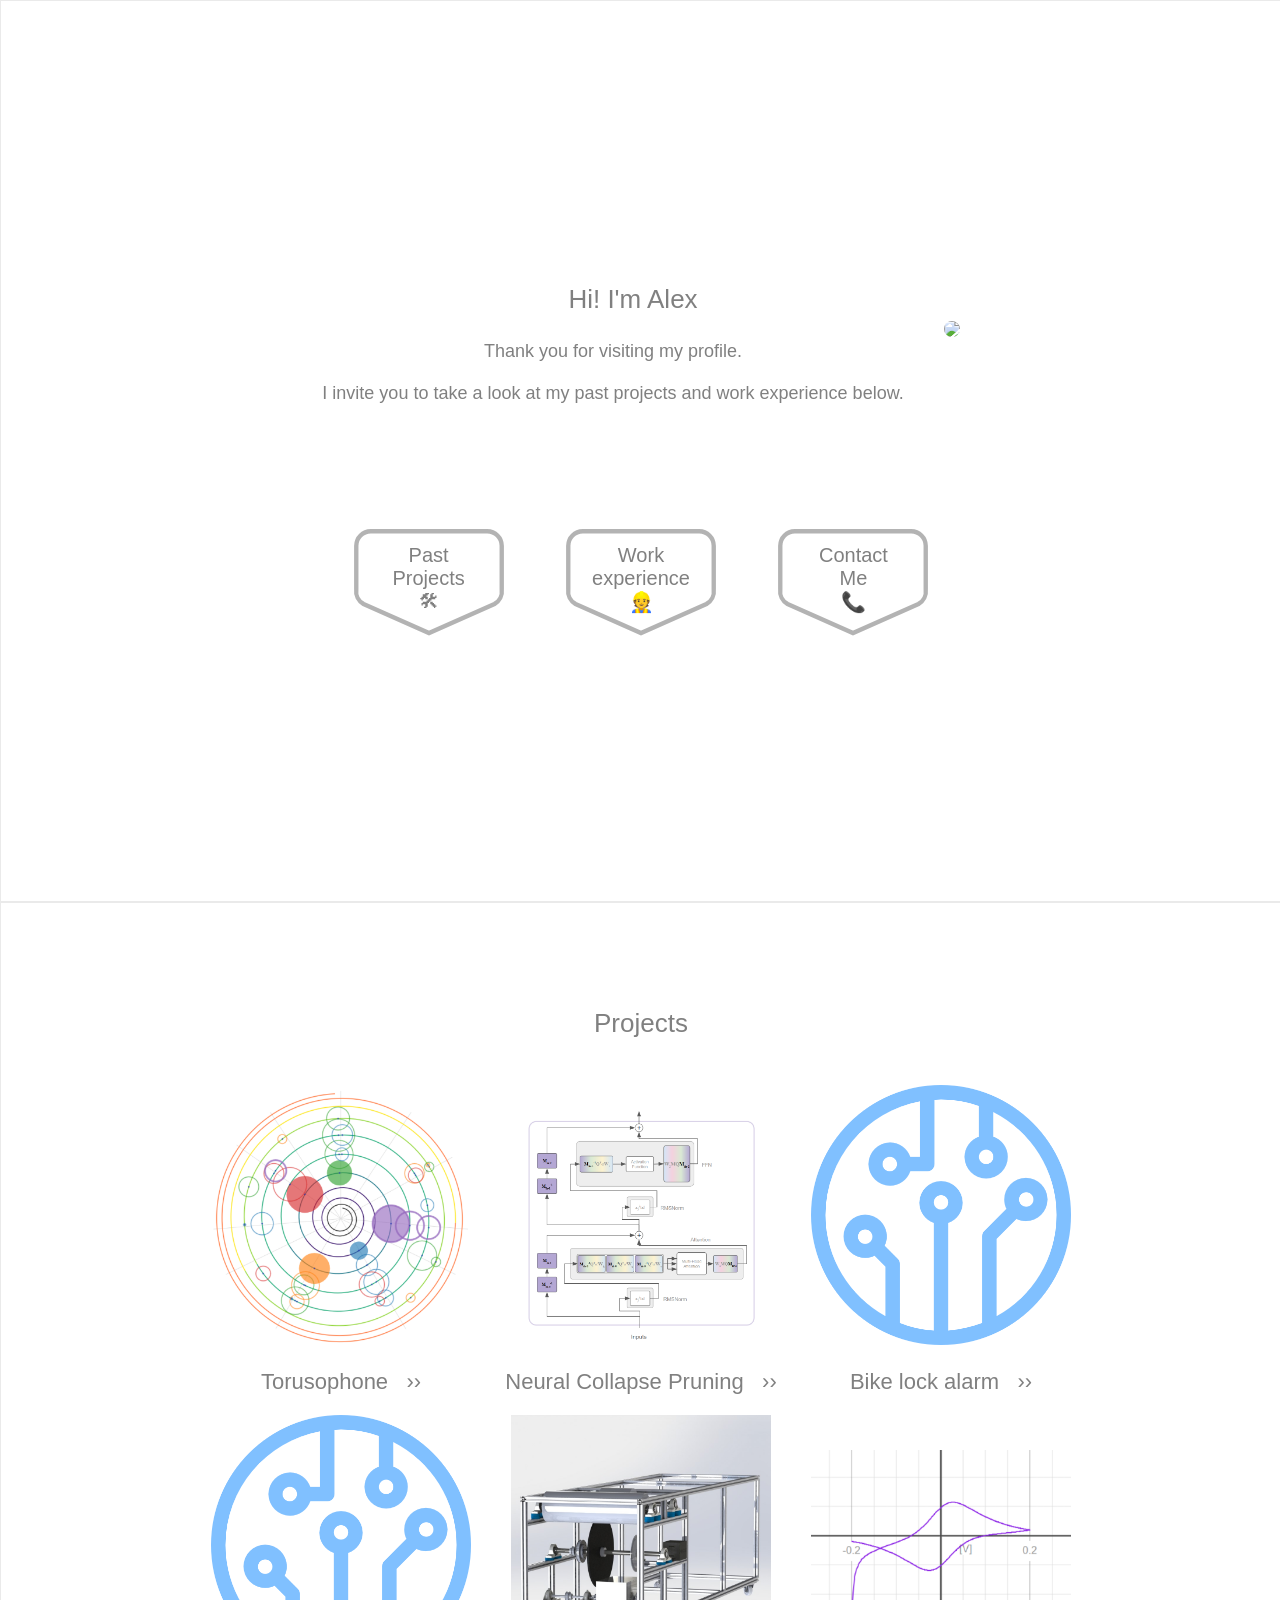
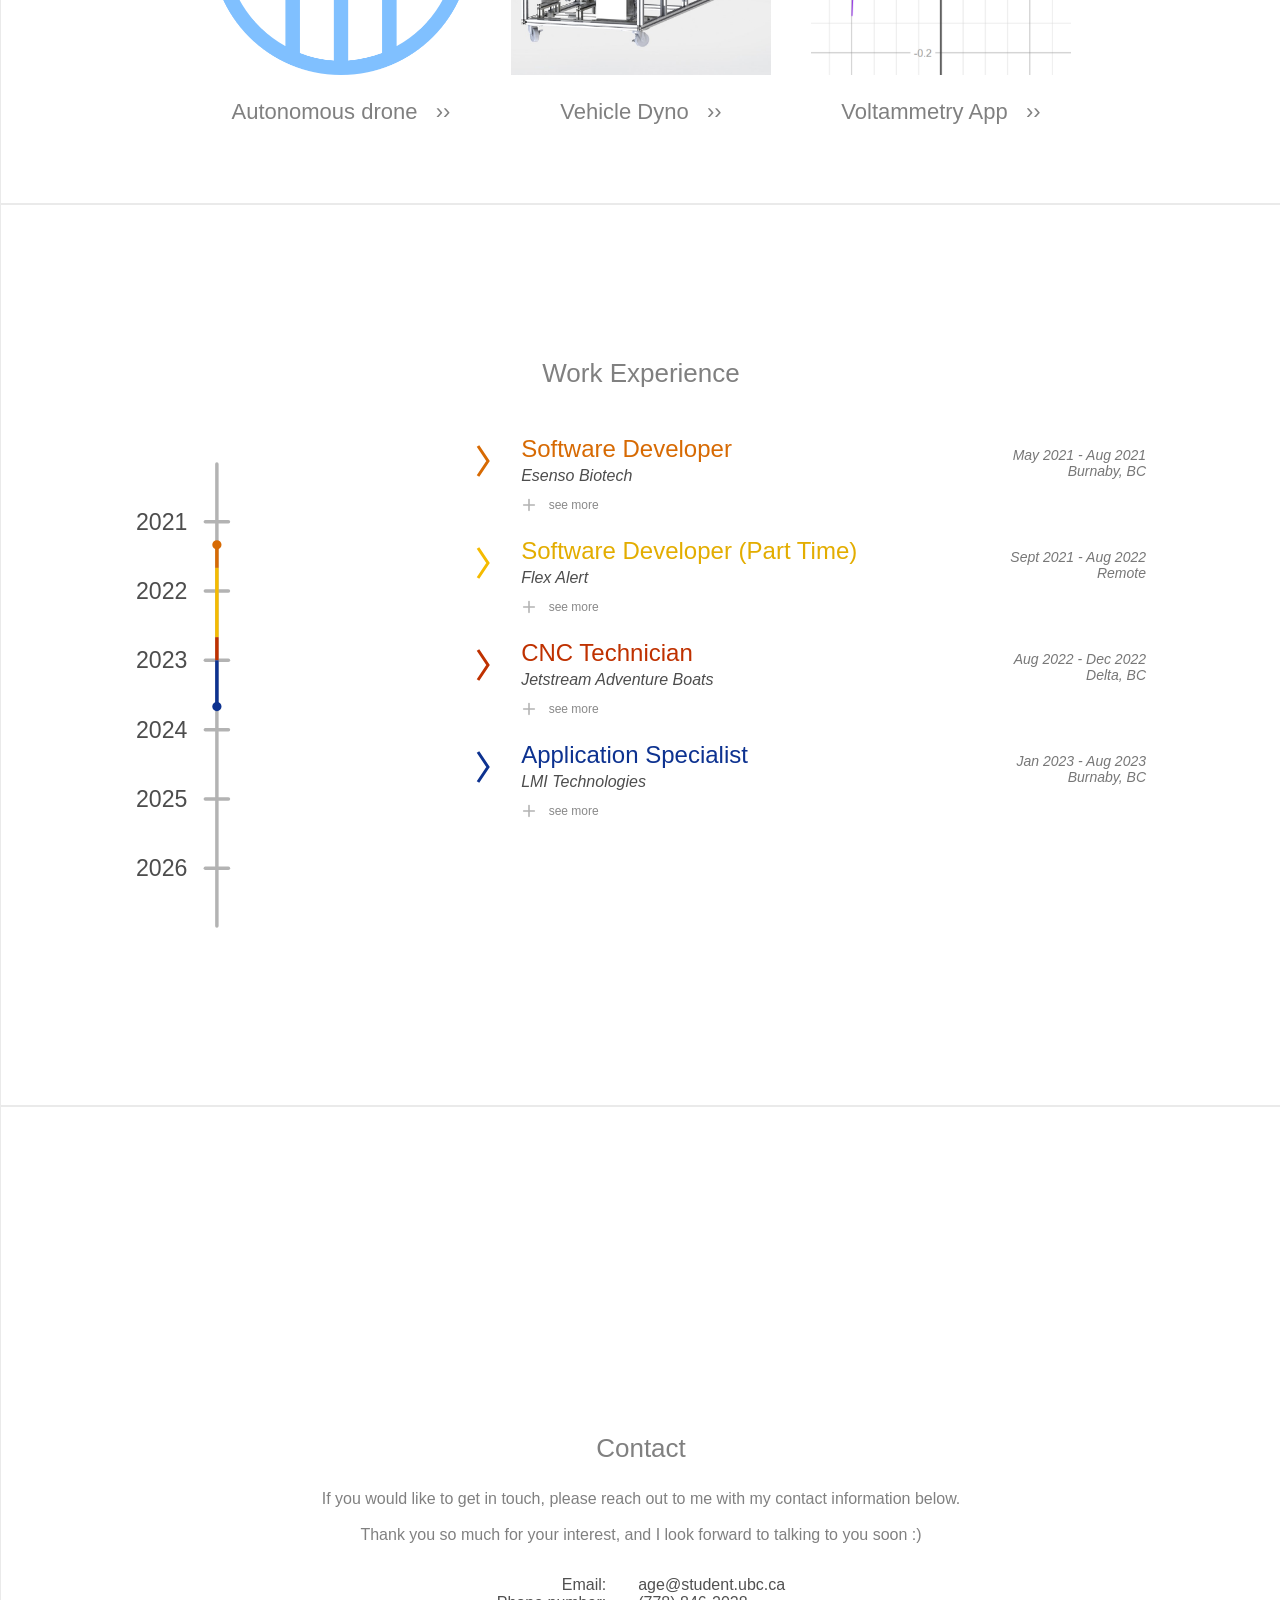
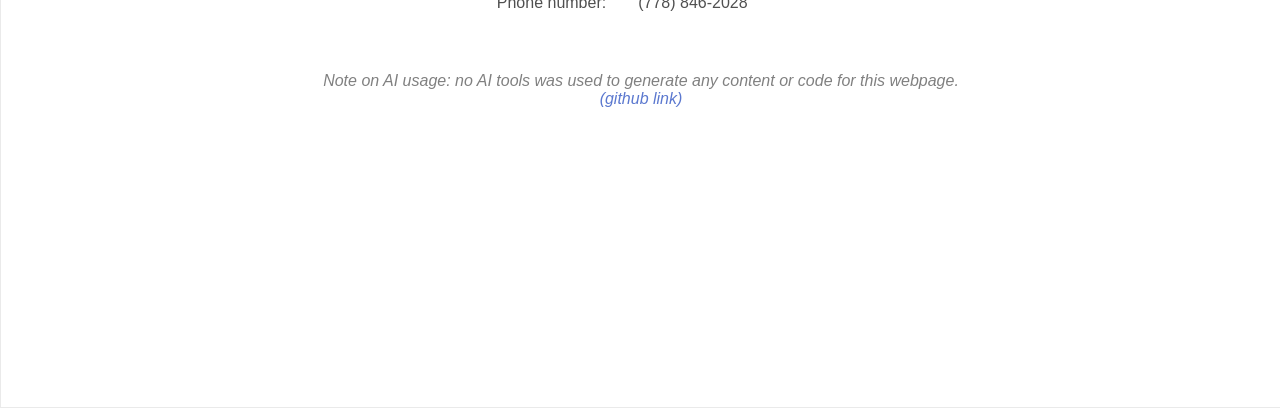
==== index.html @ ef3bad12 "Add placeholders and other changes" ====
<!DOCTYPE html>
<html lang="en">
  <head>
    <meta charset="utf-8">
    <title>Alex's Profile</title>
    <link rel="icon" href="static/circuit_icon.png" media="(prefers-color-scheme: light)">
    <link rel="icon" href="static/circuit_icon_dark.png" media="(prefers-color-scheme: dark)">

    <script type="text/javascript" src="script.js"> </script>

    <link rel="stylesheet" href="styles.css">

  </head>
  <body>
    <div id="content">






      <div id="introduction_content_holder" class="content_holder">
        <div id="introduction">
          <div id="introduction_holder">
            <div id="introduction_summary_holder">
              <h3>Hi! I'm Alex</h3>
              <div id="introduction_summary">
                Thank you for visiting my profile. 
                <br><br>
                I invite you to take a look at my past projects and work experience below.
              </div>
            </div>
            <div id="profile_pic" >
              <img src="static/profile_pic_3.jpg">
            </div>
          </div>

          <div id="shortcuts">
            <div>
              <a id="projects_shortcut"  href="#projects_content_holder">
                Past Projects<br>	&#128736;
              </a>
            </div>
            <div>
              <a id="experience_shortcut" href="#experience_content_holder">
                Work experience<br>&#128119;
              </a>
            </div>
            <div>
              <a id="contact_shortcut" href="#contact_content_holder">
                Contact Me<br>&#128222;
              </a>
            </div>
          </div>
        </div>
      </div>



      <div id="projects_content_holder" class="content_holder">
        <div id="projects">
          <div id="project_display">
            <h3> Projects </h3>
            <div id="project_row">
              <div id="project_1_display" class="project_display">
                <img src="static/torusophone_pic.png">
                <div class="project_label">
                  Torusophone &nbsp; <span class="project_ticks">&#8250;&#8250;</span>
                </div>
              </div>
              <div id="project_2_display" class="project_display">
                <img src="static/nc_pruning_pic.png">
                <div class="project_label">
                  Neural Collapse Pruning &nbsp; <span class="project_ticks">&#8250;&#8250;</span>
                </div>
              </div>
              <div id="project_3_display" class="project_display">
                <img src="static/circuit_icon_dark.png">
                <div class="project_label">
                  Bike lock alarm &nbsp; <span class="project_ticks">&#8250;&#8250;</span>
                </div>
              </div>
            </div>
            <div id="project_row">
              <div id="project_4_display" class="project_display">
                <img src="static/circuit_icon_dark.png">
                <div class="project_label">
                  Autonomous drone &nbsp; <span class="project_ticks">&#8250;&#8250;</span>
                </div>
              </div>
              <div id="project_5_display" class="project_display">
                <img src="static/dyno_cropped.jpg">
                <div class="project_label">
                  Vehicle Dyno &nbsp; <span class="project_ticks">&#8250;&#8250;</span>
                </div>
              </div>
              <div id="project_6_display" class="project_display">
                <img src="static/volt_3_cropped.png">
                <div class="project_label">
                  Voltammetry App &nbsp; <span class="project_ticks">&#8250;&#8250;</span>
                </div>
              </div>
            </div>
          </div>


          <div id="project_1" class="project_content">

            <h3 class="project_back_holder">
              <span class="project_back">
                <span class="project_ticks">&#8249;</span>
                Projects
              </span>
            </h3>

            <h3> Torusophone </h3>
            <div>
              <div class="project_summary">
                <div class="project_background">
                  <h4>Background</h4>
                  <div class="">
                    ***placeholder text***
                  </div>
                </div>
                <br><br>
                
                ***placeholder text***

                <br><br>
                Click on the image to view the webpage!
                <br><br>

              </div>
              <div>
                <a href="http://www.google.ca"  target="_blank" rel="noopener noreferrer">
                  <img src="static/torusophone_pic.png" >
                </a>
              </div>

            </div>
          </div>


          <div id="project_2"  class="project_content">
            <h3 class="project_back_holder">
              <span class="project_back">
                <span class="project_ticks">&#8249;</span>
                Projects
              </span>
            </h3>

            <h3>Neural Collapse Pruning</h3>
            <div>
              <div class="project_summary">
                <div class="project_background">
                  <h4>Background</h4>
                  <div class="">
                    *** placeholder text ***
                  </div>
                </div>
                <br><br>
                *** placeholder text ***
                <br><br>


              </div>
              <a href="http://www.google.ca"  target="_blank" rel="noopener noreferrer">
                <img src="static/circuit_icon_dark.png" >
              </a>

            </div>
          </div>


          <div id="project_3"  class="project_content">

            <h3 class="project_back_holder">
              <span class="project_back">
                <span class="project_ticks">&#8249;</span>
                Projects
              </span>
            </h3>


            <h3> Bike Lock Alarm</h3>
            <div>
              <div class="project_summary">
                <div class="project_background">
                  <h4>Background</h4>
                  <div class="">
                    *** placeholder text ***
                  </div>
                </div>
                <br><br>
                *** placeholder text ***
                <br><br>

              </div>
              <div>
              <a href="http://www.google.ca"  target="_blank" rel="noopener noreferrer">
                <img src="static/circuit_icon_dark.png" >
              </a>
              </div>

            </div>
          </div>



          <div id="project_4" class="project_content">

            <h3 class="project_back_holder">
              <span class="project_back">
                <span class="project_ticks">&#8249;</span>
                Projects
              </span>
            </h3>

            <h3> Autonomous Drone</h3>
            <div>
              <div class="project_summary">
                <div class="project_background">
                  <h4>Background</h4>
                  <div class="">
                    *** placeholder text ***
                  </div>
                </div>
                <br><br>
                *** placeholder text ***
                <br><br>

              </div>
              <div>
                <a href="static/esenso_voltammetry/index.html"  target="_blank" rel="noopener noreferrer">
                  <img src="static/volt_photo.jpg" >
                </a>
              </div>

            </div>
          </div>


          <div id="project_5" class="project_content">

            <h3 class="project_back_holder">
              <span class="project_back">
                <span class="project_ticks">&#8249;</span>
                Projects
              </span>
            </h3>

            <h3> Vehicle Dyno</h3>
            <div>
              <div class="project_summary">
                <div class="project_background">
                  <h4>Background</h4>
                  <div class="">
                    During my undergraduate degree, I was part of the UBC Supermileage Design Team from 2020 to 2024. The goal of the Supermileage design team is to design and build vehicles that push the limits of efficiency. Every year, we travel to compete with schools from all over North America.

                    <br><br>
                    We spend a lot of time testing and optimizing our vehicles so we can compete among the best. One important tool that we use to test our vehicles is a dynamometer (commonly known as a dyno). A dyno acts like a treadmill for a car, and it allows us to easily test our vehicles in a controlled environment. 
                  </div>
                </div>
                <br><br>
                We started the dyno project in the fall of 2020, and finished building most of the system in the fall of 2022. Our main objective was to have a mechanism where we would be able to control the amount of torque that we apply to the powertrain of the vehicle. This would be incredibly useful, because it would allow us to simulate the vehicle running on any type of track. We achieved this by using a hysterysis brake, which allows us to use current to control the amount of torque produced.
                <br><br>
                Starting in 2022, I worked on the dyno as the project lead, and I oversaw the manufacture and assembly of the dyno. The pictures on the right show a solidworks rendering, as well as a photo of the dyno during a test with the powertrain of one of our cars. 
                <br><br>

              </div>
              <div class="dyno_images">
                <img class="dyno_image" src="static/dyno_cropped.jpg"><br>
                <img class="dyno_image" src="static/dyno_test.jpg">
              </div>

            </div>
          </div>



          <div id="project_6" class="project_content">

            <h3 class="project_back_holder">
              <span class="project_back">
                <span class="project_ticks">&#8249;</span>
                Projects
              </span>
            </h3>
            <h3> Voltammetry App</h3>
            <div>
              <div class="project_summary">
                <div class="project_header">
                  <div class="project_background">
                    <h4>Background</h4>
                    <div class="">
                      Voltammetry is an electrochemical technique that can be used to analyze the composition of specimens in a sample of liquid.
                      <br><br>
                      To conduct a voltammetry experiment, we first apply a sequence of voltages to a sample using a pair of electrodes.
                      This causes some chemical specimens in the sample to undergo redox reactions, which generates a current - which can be measured.
                      <br><br>
                      Since different specimens undergo redox reactions at different voltages, if we measure the current detected by the electrodes at each voltage level, we can determine what types of redox reactions are happening. 
                      This allows us to gain insight in what specimens are present in the sample of liquid.
                    </div>
                  </div>
                  <div>
                    <a href="https://voltammetry-web-app-git-main-lapommecosmiques-projects.vercel.app/"  target="_blank" rel="noopener noreferrer">
                      <img src="static/volt_3.png" >
                    </a>
                  </div>
                </div>
                <br><br>
                The Voltammetry App is a web application I developed from 2022 to 2024 that allows users to conduct voltammetry experiments using <a href="https://microfluidics.utoronto.ca/gitlab/dstat/dstat-documentation/-/wikis/home">DStat potentiometer</a> devices.
                I programmed the website using React NextJS.
                <br><br>
                To use the website, users are required to connect a DStat device via USB, which then communicates with the web interface via serial communication using the <a href="https://microfluidics.utoronto.ca/gitlab/dstat/dstat-firmware/-/blob/master/communication%20protocol.txt?ref_type=heads">DStat communication protocol</a>. 
                Next, in the application, users are able to configure the experiment parameters and operate the DStat device.
                As the experiment runs, pairs of voltage and current datapoints are measured by the DStat and sent to the web interface, where it can be plotted and analyzed using tools in the app.
                <br><br>
                During the development of the website, I often did not have access to the DStat device
                <br><br>
                <ul>
                  <li><a href="developer.mozilla.org/en-US/docs/Web/API/WebUSB_API"></a></li>
                  <li><a href="developer.mozilla.org/en-US/docs/Web/API/WebUSB_API"></a></li>
                </ul>
                <br><br>
                Click on the image to view the webpage!
                <br><br>

              </div>

            </div>
          </div>

        </div>
      </div>





      <div id="experience_content_holder" class="content_holder">
        <div id="experience">
          <h3>Work Experience</h3>

          <div id="timeline_holder">
            <div id="timeline">
              <div id="timeline_visual">
                <svg width="260" height="560" viewBox="60 0 450 840">


                  <!-- timeline grid -->
                  <line x1="200" y1="20" x2="200" y2="820" class="timeline_grid" />

                  <line x1="180" y1="120" x2="220" y2="120" class="timeline_grid" />
                  <line x1="180" y1="240" x2="220" y2="240" class="timeline_grid" />
                  <line x1="180" y1="360" x2="220" y2="360" class="timeline_grid" />
                  <line x1="180" y1="480" x2="220" y2="480" class="timeline_grid" />
                  <line x1="180" y1="600" x2="220" y2="600" class="timeline_grid" />
                  <line x1="180" y1="720" x2="220" y2="720" class="timeline_grid" />


                  <!-- year labels -->
                  <text x="60" y="134" class="timeline_year">2021</text>
                  <text x="60" y="254" class="timeline_year">2022</text>
                  <text x="60" y="374" class="timeline_year">2023</text>
                  <text x="60" y="494" class="timeline_year">2024</text>
                  <text x="60" y="614" class="timeline_year">2025</text>
                  <text x="60" y="734" class="timeline_year">2026</text>


                  <!-- time period paths -->
                  <line x1="200" y1="160" x2="200" y2="200" class="stroke_color_1 timeline_path" />
                  <line x1="200" y1="200" x2="200" y2="320" class="stroke_color_2 timeline_path" />
                  <line x1="200" y1="320" x2="200" y2="360" class="stroke_color_3 timeline_path" />
                  <line x1="200" y1="360" x2="200" y2="440" class="stroke_color_4 timeline_path" />


                  <!-- time period end markers -->
                  <!-- May 2021 -->
                  <path d="M 200 160
                          l 8 0
                          a 8 8 0 0 0 -16 0
                          a 8 8 0 0 0 16 0
                          Z" class="fill_color_1 timeline_end_marker"/>
                  <!-- September 2021 -->
                  <!-- <path d="M 200 200
                          l 8 0
                          a 8 8 0 0 0 -16 0
                          Z" class="fill_color_1 timeline_end_marker"/>
                  <path d="M 200 200
                          l 8 0
                          a 8 8 0 0 1 -16 0
                          Z" class="fill_color_2 timeline_end_marker"/> -->
                  <!-- September 2022 -->
                  <!-- <path d="M 200 320
                          l 8 0
                          a 8 8 0 0 0 -16 0
                          Z" class="fill_color_2 timeline_end_marker"/>
                  <path d="M 200 320
                          l 8 0
                          a 8 8 0 0 1 -16 0
                          Z" class="fill_color_3 timeline_end_marker"/> -->
                  <!-- January 2023 -->
                  <!-- <path d="M 200 360
                          l 8 0
                          a 8 8 0 0 0 -16 0
                          Z" class="fill_color_3 timeline_end_marker"/>
                  <path d="M 200 360
                          l 8 0
                          a 8 8 0 0 1 -16 0
                          Z" class="fill_color_4 timeline_end_marker"/> -->
                  <!-- August 2023 -->
                  <path d="M 200 440
                          l 8 0
                          a 8 8 0 0 0 -16 0
                          a 8 8 0 0 0 16 0
                          Z" class="fill_color_4 timeline_end_marker"/>

                </svg>
              </div>
              <div id="timeline_labels">
                <!-- Esenso BioTech -->
                <div id="timeline_label_holder_1" class="timeline_label_holder">
                  <div class="timeline_label_header">
                    <div class="timeline_label_header_main">
                      <svg width="20" height="40">
                        <polyline points="5,5 15,20 5,35" class="stroke_color_1 timeline_label_tick" />
                      </svg>
                      <div class="timeline_label">
                        <div class="timeline_role">
                          Software Developer
                        </div>
                        <div class="timeline_company">
                          Esenso Biotech
                        </div>
                      </div>
                    </div>
                    <div class="timeline_date_location_holder">
                      <div class="timeline_date">May 2021 - Aug 2021</div>
                      <div class="timeline_location">Burnaby, BC</div>
                    </div>
                  </div>
                  <div class="timeline_summary">
                    At Esenso, I worked on an android application that allows users to run voltammetry experiments (which is a type of electrochemical experiment) using Bluetooth devices connected to the app.

                    <!--This project has given me a foundation in Android app architecture, and given me experience with the Bluetooth communication protocol.-->
                    <br><br>
                    Later (not during this term), I developed a web application that performs a similar function, which I showcase in the projects section below.
                  </div>
                  <div class="timeline_label_icon_holder">
                    <img src="static/plus_icon.svg" class="timeline_label_icon"/>
                    <span class="timeline_label_icon_label">see more</span>
                  </div>
                </div>
                <!-- Flex Alert -->
                <div id="timeline_label_holder_2" class="timeline_label_holder">
                  <div class="timeline_label_header">
                    <div class="timeline_label_header_main">
                      <div class="timeline_span">
                        <svg width="20" height="40">
                          <polyline points="5,5 15,20 5,35" class="stroke_color_2 timeline_label_tick" />
                        </svg>
                        <div class="timeline_label">
                          <div class="timeline_role">
                            Software Developer (Part Time)
                          </div>
                          <div class="timeline_company">
                            Flex Alert
                          </div>
                        </div>
                      </div>
                    </div>
                    <div class="timeline_date_location_holder">
                      <div class="timeline_date">Sept 2021 - Aug 2022</div>
                      <div class="timeline_location">Remote</div>
                    </div>
                  </div>
                  <div class="timeline_summary">
                    At Flex Alert, I helped develop software that utilizes satellite data to monitor soil conditions of farms.
                    In particular, I wrote software that collects data from online satellite databases using RESTful API, and processes and stores the data using Google Cloud Platform tools.
                  </div>
                  <div class="timeline_label_icon_holder">
                    <img src="static/plus_icon.svg" class="timeline_label_icon"/>
                    <span class="timeline_label_icon_label">see more</span>
                  </div>
                </div>
                <!-- JetStream -->
                <div id="timeline_label_holder_3" class="timeline_label_holder">
                  <div class="timeline_label_header">
                    <div class="timeline_label_header_main">
                      <div class="timeline_span">
                        <svg width="20" height="40">
                          <polyline points="5,5 15,20 5,35" class="stroke_color_3 timeline_label_tick" />
                        </svg>
                        <div class="timeline_label">
                          <div class="timeline_role">
                            CNC Technician
                          </div>
                          <div class="timeline_company">
                            Jetstream Adventure Boats
                          </div>
                        </div>
                      </div>
                    </div>
                    <div class="timeline_date_location_holder">
                      <div class="timeline_date">Aug 2022 - Dec 2022</div>
                      <div class="timeline_location">Delta, BC</div>
                    </div>
                  </div>
                  <div class="timeline_summary">
                    My role at Jetstream Adventure Boats is to operate and maintain CNC machines.
                    In addition, I am responsible for preparing CAD models of parts to be CNC machined.
                    <!--This role has given me an appreciation of manufacturing issues that good designers should consider during the design process.-->
                  </div>
                  <div class="timeline_label_icon_holder">
                    <img src="static/plus_icon.svg" class="timeline_label_icon"/>
                    <span class="timeline_label_icon_label">see more</span>
                  </div>
                </div>
                <!-- LMI Technologies -->
                <div id="timeline_label_holder_4" class="timeline_label_holder">
                  <div class="timeline_label_header">
                    <div class="timeline_label_header_main">
                      <div class="timeline_span">
                        <svg width="20" height="40">
                          <polyline points="5,5 15,20 5,35" class="stroke_color_4 timeline_label_tick" />
                        </svg>
                        <div class="timeline_label">
                          <div class="timeline_role">
                            Application Specialist
                          </div>
                          <div class="timeline_company">
                            LMI Technologies
                          </div>
                        </div>
                      </div>
                    </div>
                    <div class="timeline_date_location_holder">
                      <div class="timeline_date">Jan 2023 - Aug 2023</div>
                      <div class="timeline_location">Burnaby, BC</div>
                    </div>
                  </div>
                  <div class="timeline_summary">
                    **Placeholder Text**
                  </div>
                  <div class="timeline_label_icon_holder">
                    <img src="static/plus_icon.svg" class="timeline_label_icon"/>
                    <span class="timeline_label_icon_label">see more</span>
                  </div>
                </div>


              </div>
            </div>
          </div>


        </div>
      </div>




      <div id="contact_content_holder" class="content_holder">
        <div id="contact">
          <h3>Contact</h3>
          <div id="contact_summary">
            If you would like to get in touch, please reach out to me with my contact information below.
            <br><br>
            Thank you so much for your interest, and I look forward to talking to you soon :)
          </div>
          <div id="contact_information">
            <div class="contact_holder">
              <span class="contact_label">Email: </span>
              <span class="spacer"></span>
              <span class="contact_data"> age@student.ubc.ca </span>
            </div>
            <div class="contact_holder">
              <span class="contact_label">Phone number: </span>
              <span class="spacer"></span>
              <span class="contact_data"> (778) 846-2028 </span>
            </div>

          </div>
          <div id="ai_note">
            <i>
              Note on AI usage: no AI tools was used to generate any content or code for this webpage. 
              <br>
              <a href="https://github.com/LaPommeCosmique/LaPommeCosmique.github.io">(github link)</a> 
            </i>
          </div>
      </div>

    </div>
  </body>
</html>
---- styles.css ----
body {
  width: 100%;
  margin: 0;
  background-color: white;
}

html {
  scroll-behavior: smooth;
}
/**
 * Disable smooth scrolling when users have prefers-reduced-motion enabled
 */
@media screen and (prefers-reduced-motion: reduce) {
	html {
		scroll-behavior: auto;
	}
}

#content {
  width: 100vw;
  min-height: 100vh;/*
  scroll-snap-points-y: repeat(300px);
  scroll-snap-type: y mandatory;
  scroll-snap-type: mandatory;*/
  overflow: auto;
}

#content > .content_holder {
  display: flex;
  justify-content: center;
  align-items: center;
  width: 100vw;
  min-height: 100vh;
  border: 1px solid #eaeaea;
}

h3 {
  width: 100%;
  text-align: center;
  font-size: 26px;
  color: gray;
  font-weight: normal;
  font-family: Verdana, sans-serif;
}

a {
  text-decoration: none;
}


/* INTRODUCTION */



#introduction_holder {
  width:100%;
  display: flex;
  justify-content: center;
  align-items: center;
  padding:60px;
  box-sizing: border-box;
}
#introduction_summary {
  font-size: 18px;
  font-family: sans-serif;
  color: gray;
  font-weight: normal;
  text-align: center;
  padding-right: 40px;
  max-width: 600px;
}
#profile_pic > img{
  max-width:300px;
  border-radius: 50%;
}

#shortcuts {
  width:100%;
  display: flex;
  justify-content: center;
  padding:60px;
  box-sizing: border-box;
}
#shortcuts > div {
  flex: 1;
  display: flex;
  justify-content: center;

}
#experience_shortcut,
#projects_shortcut,
#contact_shortcut {
  font-size: 20px;
  font-family: sans-serif;
  color:gray;
  cursor: pointer;

  height:120px;
  width: 160px;
  text-align: center;
  background-image: url("data:image/svg+xml, %3Csvg version='1.1' width='110' height='110' xmlns='http://www.w3.org/2000/svg'%3E%3Cpath d='M 15 5 L 95 5 A 10 10 0 0 1 105 15 L 105 45 A 10 10 0 0 1 100 55 L 55 75 L 10 55 A 10 10 0 0 1 5 45 L 5 15 A 10 10 0 0 1 15 5 Z' stroke='%23b3b3b3' stroke-width='3' fill ='none' /%3E%3C/svg%3E");
  background-repeat: no-repeat;
  background-size: 160px;

  box-sizing: border-box;
  padding: 20px 30px;

  background-position: top;
}
#experience_shortcut:hover,
#projects_shortcut:hover,
#contact_shortcut:hover {
  color: white;
  background-image: url("data:image/svg+xml, %3Csvg version='1.1' width='110' height='110' xmlns='http://www.w3.org/2000/svg'%3E%3Cpath d='M 15 5 L 95 5 A 10 10 0 0 1 105 15 L 105 45 A 10 10 0 0 1 100 55 L 55 75 L 10 55 A 10 10 0 0 1 5 45 L 5 15 A 10 10 0 0 1 15 5 Z' stroke='%23FF731B' stroke-width='3' fill ='%23FF731B' /%3E%3C/svg%3E");
}
#experience_shortcut:active,
#projects_shortcut:active,
#contact_shortcut:active {
  color: white;
  background-image: url("data:image/svg+xml, %3Csvg version='1.1' width='110' height='110' xmlns='http://www.w3.org/2000/svg'%3E%3Cpath d='M 15 5 L 95 5 A 10 10 0 0 1 105 15 L 105 45 A 10 10 0 0 1 100 55 L 55 75 L 10 55 A 10 10 0 0 1 5 45 L 5 15 A 10 10 0 0 1 15 5 Z' stroke='orangered' stroke-width='3' fill ='orangered' /%3E%3C/svg%3E");
}




/* TIMELINE */

#experience {
  padding: 30px
}

#timeline_holder {
  width:100%;
  display: flex;
  justify-content: center;
}
#timeline {
  display: flex;
}
#timeline_visual {
  flex: 1;
}
#timeline_labels {
  flex: 2;
}

/* TIMELINE GRAPHIC */

.timeline_grid {
  stroke: #b3b3b3;
  stroke-width: 6;
  stroke-linecap: round;
}

.timeline_year {
  font-size: 40px;
  font-family: sans-serif;
  fill: #4d4d4d;
}

.timeline_month {
  font-size: 30px;
  font-family: sans-serif;
  fill: #4d4d4d;
}

.timeline_path {
  stroke-width: 6;
}

.timeline_end_marker {
  stroke: none;
}


/* TIMELINE LABELS */

#timeline_labels {
  display:inline-block;
  float:left;
  width: 80%;
}

.timeline_label_holder {
  white-space: nowrap;
  font-family:sans-serif;

  transition: margin 250ms linear;
}

#timeline_label_holder_1 {
  margin-top: 20px;
  color: #D76A03;
}
#timeline_label_holder_2 {
  margin-top: 0px;
  color: #e3ad00;
}
#timeline_label_holder_3 {
  margin-top: 0px;
  color: #BF3100;
}
#timeline_label_holder_4 {
  margin-top: 0px;
  color: #0d3290;
}

.timeline_label_header{
  display: flex;
  justify-content: space-between
}
.timeline_label {
  display:inline-block;
  padding: 24px;
  padding-top: 0px;
  padding-bottom: 0px;
}
.timeline_role {
  font-size: 24px;
}
.timeline_company {
  font-size: 16px;
  margin-top: 4px;
  color: #4d4d4d;
  font-style: italic;
}
.timeline_date_location_holder {
  padding-top: 12px;
  float:right;
  font-style: italic;
  text-align: right;
}
.timeline_date {
  font-size: 14px;
  color: #777777;
}
.timeline_location {
  font-size: 14px;
  color: #777777;
}

.timeline_summary[style*="visibility: visible"] {
  padding-top: 12px;
}
.timeline_summary {
  margin-left: 50px;
  padding-top: 0px;
  max-width: 700px;
  color:#333333;
  white-space: normal;
  overflow: hidden;

  visibility:hidden;
  max-height: 0;
  transition: max-height 250ms, visibility 250ms linear;
  transition: padding-top 250ms, visibility 250ms linear;
}

.timeline_label_tick {
  stroke-width: 3;
  fill: none;
}

.timeline_label_icon_holder{
  padding: 0px;
  padding-top: 12px;
  padding-bottom: 24px;
  display: flex;
  /* justify-content: center; */
  align-items: center;
  padding-left: 48px;
}
.timeline_label_icon {
  width: 16px;
}
.timeline_label_icon_label {
  font-size: 12px;
  padding-left: 12px;
  color: #898989;
}

.timeline_end_marker,
.timeline_path,
.timeline_label_holder {
  cursor: pointer;
}



/* TIMELINE COLORS */

.stroke_color_1 {
  stroke: #D76A03;
}
.stroke_color_2 {
  stroke: #F5BB00;
}
.stroke_color_3 {
  stroke: #BF3100;
}
.stroke_color_4 {
  stroke: #0d3290;
}
.fill_color_1 {
  fill: #D76A03;
}
.fill_color_2 {
  fill: #F5BB00;
}
.fill_color_3 {
  fill: #BF3100;
}
.fill_color_4 {
  fill: #0d3290;
}






/* PROJECTS */

#project_row {
  display:table;
}
#project_row > .project_display {
  display: table-cell;
  cursor: pointer;
}
#project_display {
  transition: height 0.2s, opacity 0.2s linear;
}
.project_display > img {
  cursor: pointer;

  width: 300px;
  padding: 20px;
  text-align: center;
  box-sizing: border-box;
}
.project_display > .project_label {
  font-size: 22px;
  font-family: sans-serif;
  color:gray;

  text-align: center;
}
#project_row > .project_display:hover .project_ticks {
  color: #3A85FF;
  font-weight: bold;
  padding-left: 10px;

  transition: padding 0.1s linear
}

.project_content {
  position: relative;
}

.project_content > div {
  display:flex;
  justify-content: center;
}
.project_content > div > .project_summary {
  flex: 2;
}

.project_summary {
  font-size: 20px;
  color: gray;
  min-width:350px;
  font-weight: normal;
  text-align: center;
  padding-right: 40px;
  max-width: 600px;
  color: #555555;
}

.project_background {
  padding: 12px;
  box-sizing: border-box;
}
.project_background > h4 {
  background-color: lightgray;
  margin: 0;
  text-align: center;
  width: 120px;
  border-radius: 16px 16px 0 0;
  padding: 8px;
}

.project_background > div {
  border: 2px solid lightgray;
  border-radius: 0 32px 32px 32px;
  font-size: 18px;
  color:gray;
  padding: 12px;
}
.project_summary > a {
  color: rgb(49, 93, 225);
}
.project_summary > a:hover {
  /* font-weight: bold; */
  color: rgb(0, 39, 157);
}
.project_summary > a:active {
  color: #222222;
}

.project_header {
  display: flex;
  justify-content: center;
  align-items: center;
}
.project_header > * {
  flex: 1 1 300px;
}

.project_content img {
  box-sizing: border-box;
}

.project_content a > img {
  box-shadow: 0px 0px 10px lightgray;
  max-width: 500px;
  margin: 16px;
  margin-top: 100px;
}
.project_content a > img:hover {
  box-shadow: 0px 0px 25px lightgray;
}

.dyno_images {

}
.dyno_image {
  margin-bottom: 0;
  margin-top: 0;
  max-width: 350px;
  box-shadow: 5px 5px 10px lightgray;
}

.project_back_holder {
  font-size: 20px;
  position:absolute;
  top: -40px;
  text-align: left;
  padding-left: 32px;
  color: darkgray;
}

.project_back {
  cursor: pointer;
  padding:8px;
}
.project_back .project_ticks {
  padding-left: 8px;
  padding-right: 8px;
}
.project_back:hover {
  color: gray;
}
.project_back:hover .project_ticks {
  font-weight: bold;
  padding-left: 0px;
  padding-right: 24px;

  transition: padding 0.1s linear;
}






/*
#experience_shortcut:hover,
#projects_shortcut:hover,
#contact_shortcut:hover {
  color: white;
  background-image: url("data:image/svg+xml, %3Csvg version='1.1' width='110' height='110' xmlns='http://www.w3.org/2000/svg'%3E%3Cpath d='M 15 5 L 95 5 A 10 10 0 0 1 105 15 L 105 45 A 10 10 0 0 1 100 55 L 55 75 L 10 55 A 10 10 0 0 1 5 45 L 5 15 A 10 10 0 0 1 15 5 Z' stroke='%23FF731B' stroke-width='3' fill ='%23FF731B' /%3E%3C/svg%3E");
}
#experience_shortcut:active,
#projects_shortcut:active,
#contact_shortcut:active {
  color: white;
  background-image: url("data:image/svg+xml, %3Csvg version='1.1' width='110' height='110' xmlns='http://www.w3.org/2000/svg'%3E%3Cpath d='M 15 5 L 95 5 A 10 10 0 0 1 105 15 L 105 45 A 10 10 0 0 1 100 55 L 55 75 L 10 55 A 10 10 0 0 1 5 45 L 5 15 A 10 10 0 0 1 15 5 Z' stroke='orangered' stroke-width='3' fill ='orangered' /%3E%3C/svg%3E");
}*/









/* CONTACT */

#contact {
  text-align: center;
  font-family: Verdana, sans-serif;
}

#contact_summary {
  font-size: 16px;
  color: gray;
  font-weight: normal;
  max-width: 1000px;
  padding: 0px 80px;
}

#contact_information {
  display: table;
  margin: auto;
  margin-top: 32px;
  margin-bottom: 60px;

}
#contact_information > .contact_holder {
  display: table-row;
  color: #505050;
}
#contact_information > .contact_holder > .contact_label {
  display: table-cell;
  text-align: right;
}
#contact_information > .contact_holder > .contact_data {
  display: table-cell;
  text-align: left;
  margin-left: 20px
}
#contact_information > .contact_holder > .spacer {
  padding:16px;
}

#ai_note {
  font-size: 16px;
  color: gray;
  font-weight: normal;
}
#ai_note a {
  font-size: 16px;
  color: rgb(91, 120, 207);
  font-weight: normal;
}
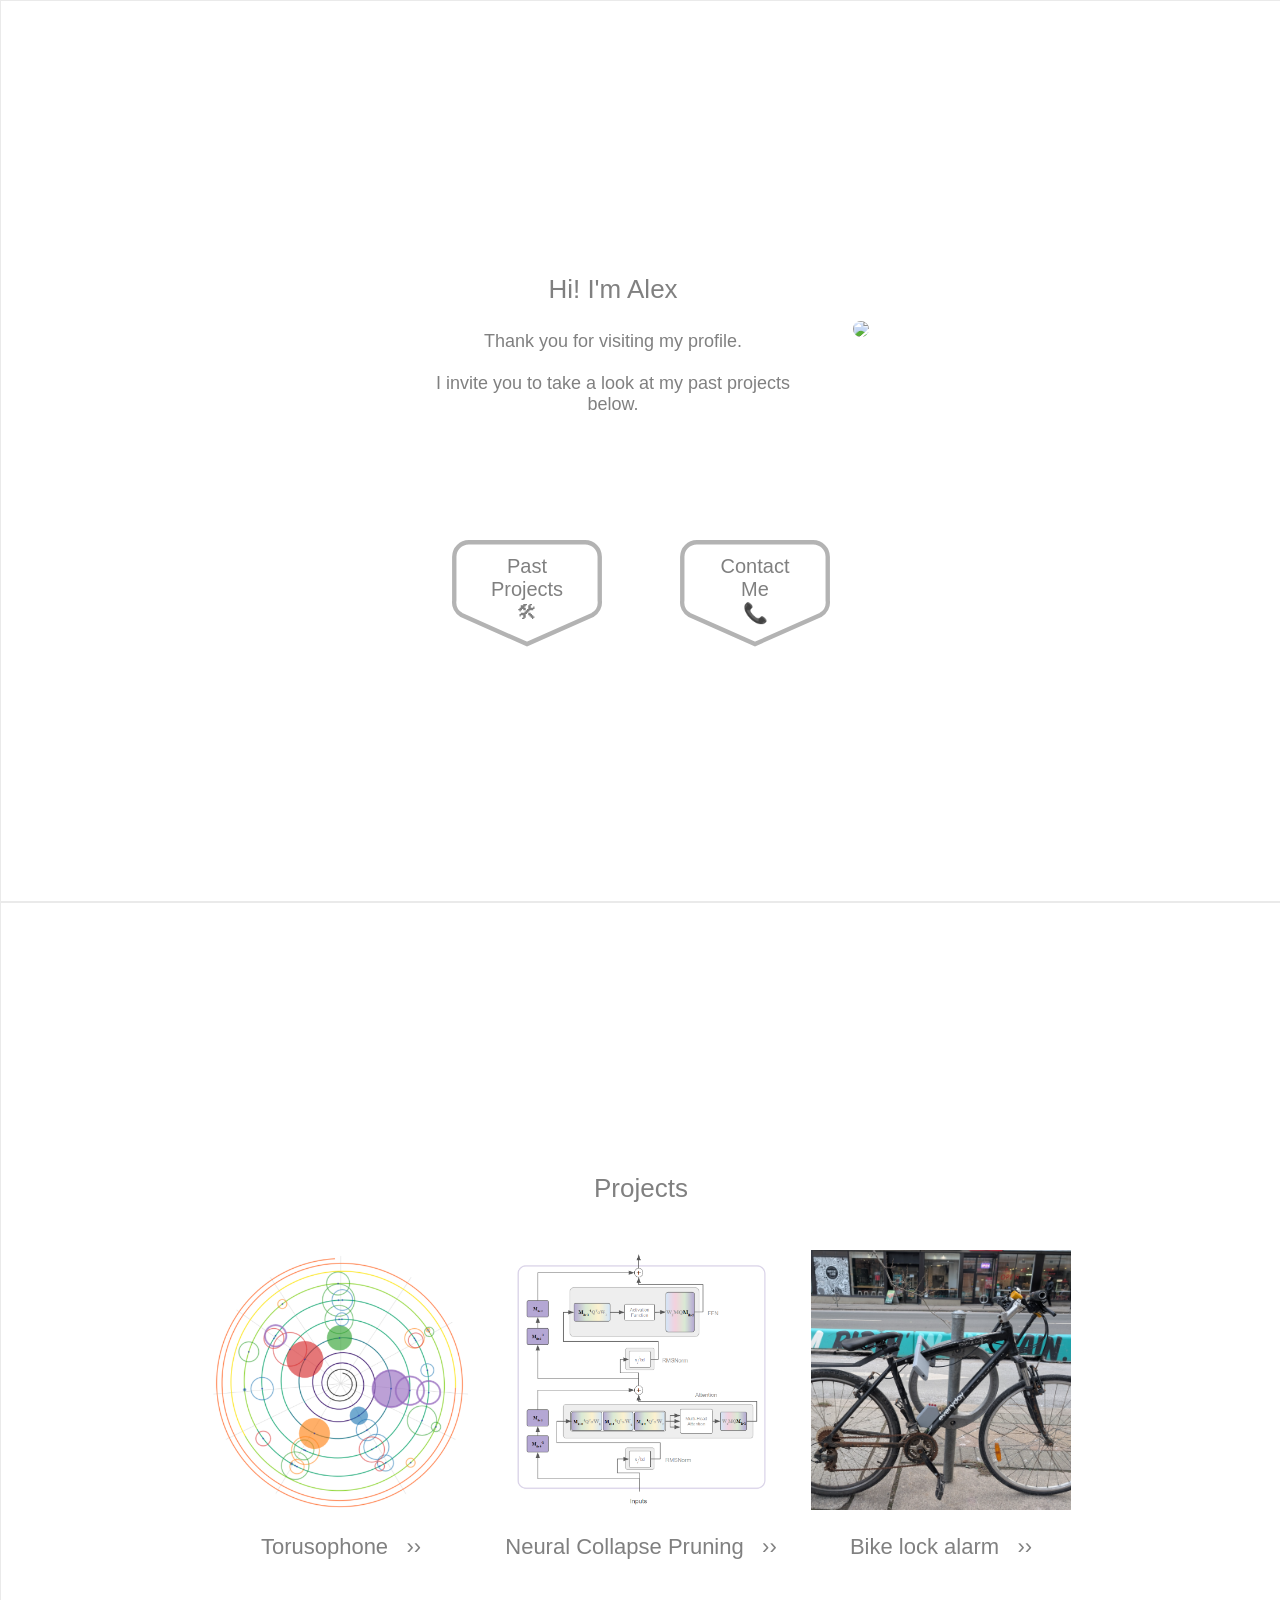
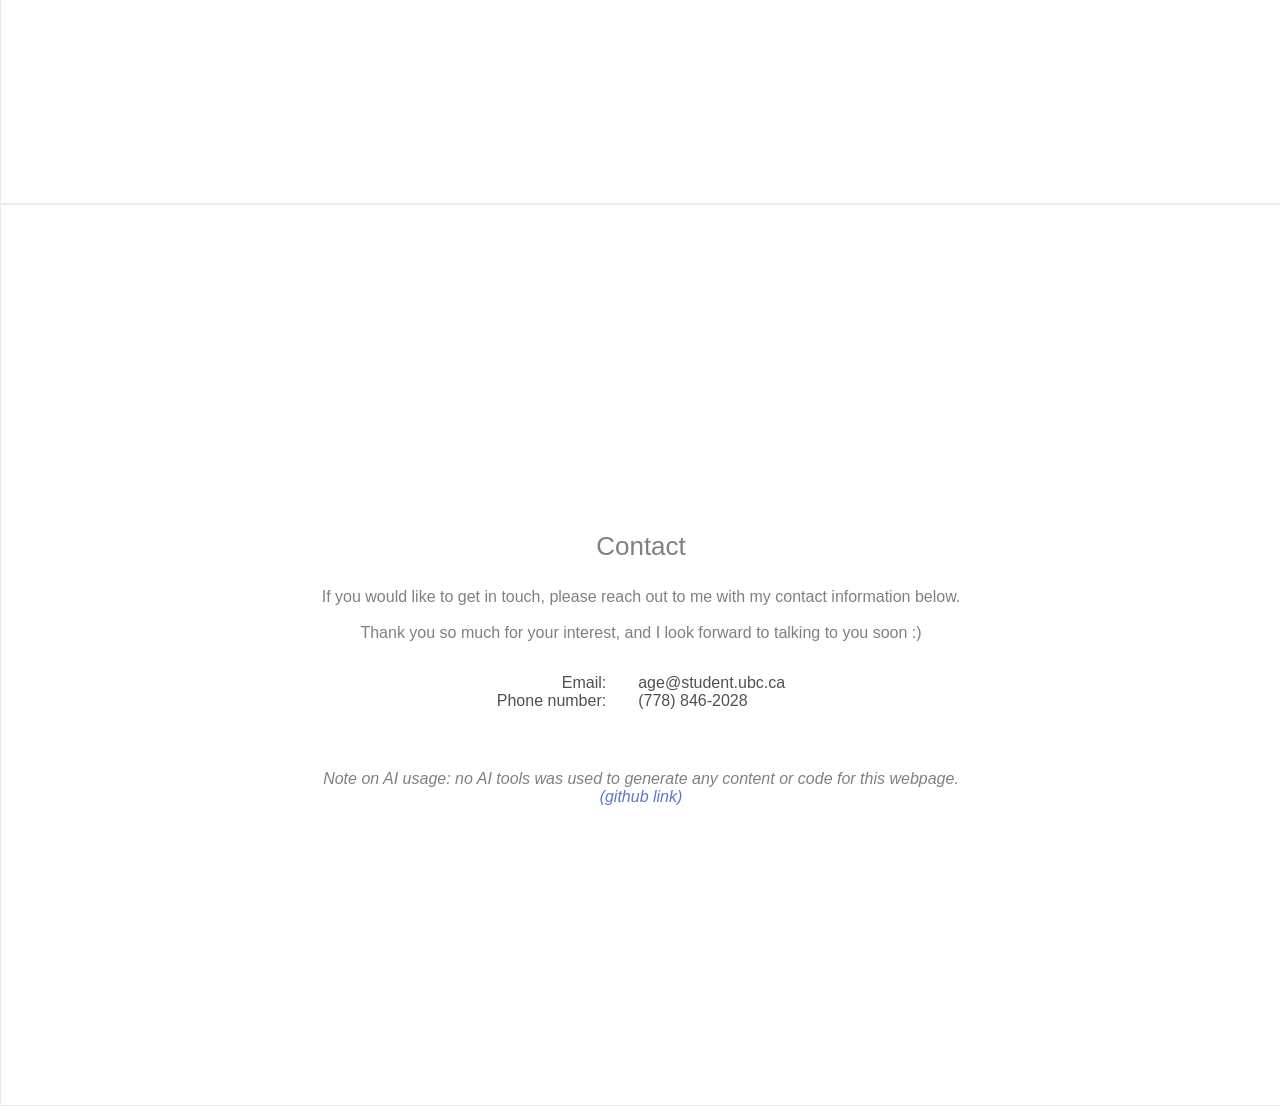
==== commit cc16b2d4: "Many changes; remove experience; flesh out torusophone, nc-pruning, bike-lock-alarm" ====
--- a/index.html
+++ b/index.html
@@ -23,11 +23,14 @@
         <div id="introduction">
           <div id="introduction_holder">
             <div id="introduction_summary_holder">
-              <h3>Hi! I'm Alex</h3>
+              <div>
+                <h3>Hi! I'm Alex</h3>
+              </div>
               <div id="introduction_summary">
                 Thank you for visiting my profile. 
                 <br><br>
-                I invite you to take a look at my past projects and work experience below.
+                <!-- I invite you to take a look at my past projects and work experience below. -->
+                I invite you to take a look at my past projects below.
               </div>
             </div>
             <div id="profile_pic" >
@@ -41,11 +44,11 @@
                 Past Projects<br>	&#128736;
               </a>
             </div>
-            <div>
+            <!-- <div>
               <a id="experience_shortcut" href="#experience_content_holder">
                 Work experience<br>&#128119;
               </a>
-            </div>
+            </div> -->
             <div>
               <a id="contact_shortcut" href="#contact_content_holder">
                 Contact Me<br>&#128222;
@@ -62,501 +65,51 @@
           <div id="project_display">
             <h3> Projects </h3>
             <div id="project_row">
-              <div id="project_1_display" class="project_display">
-                <img src="static/torusophone_pic.png">
+              <a href="projects/torusophone/torusophone.html" id="project_1_display" class="project_display">
+                <img src="static/torusophone-pic.png">
                 <div class="project_label">
                   Torusophone &nbsp; <span class="project_ticks">&#8250;&#8250;</span>
                 </div>
-              </div>
-              <div id="project_2_display" class="project_display">
-                <img src="static/nc_pruning_pic.png">
+              </a>
+              <a href="projects/nc-pruning/nc-pruning.html" id="project_2_display" class="project_display">
+                <img src="static/nc-pruning-pic-square.png">
                 <div class="project_label">
                   Neural Collapse Pruning &nbsp; <span class="project_ticks">&#8250;&#8250;</span>
                 </div>
-              </div>
-              <div id="project_3_display" class="project_display">
-                <img src="static/circuit_icon_dark.png">
+              </a>
+              <a href="projects/bike-alarm.html" id="project_3_display" class="project_display">
+                <img src="static/bike-alarm-pic-square.png" >
                 <div class="project_label">
                   Bike lock alarm &nbsp; <span class="project_ticks">&#8250;&#8250;</span>
                 </div>
-              </div>
+              </a>
             </div>
-            <div id="project_row">
-              <div id="project_4_display" class="project_display">
+            <!-- <div id="project_row">
+              <a href="projects/autonomous-drone.html" id="project_4_display" class="project_display">
                 <img src="static/circuit_icon_dark.png">
                 <div class="project_label">
                   Autonomous drone &nbsp; <span class="project_ticks">&#8250;&#8250;</span>
                 </div>
-              </div>
-              <div id="project_5_display" class="project_display">
+              </a>
+              <a href="projects/dynamometer.html" id="project_5_display" class="project_display">
                 <img src="static/dyno_cropped.jpg">
                 <div class="project_label">
                   Vehicle Dyno &nbsp; <span class="project_ticks">&#8250;&#8250;</span>
                 </div>
-              </div>
-              <div id="project_6_display" class="project_display">
+              </a>
+              <a href="projects/voltammetry-web-app.html" id="project_6_display" class="project_display">
                 <img src="static/volt_3_cropped.png">
                 <div class="project_label">
                   Voltammetry App &nbsp; <span class="project_ticks">&#8250;&#8250;</span>
                 </div>
-              </div>
-            </div>
+              </a>
+            </div> -->
           </div>
-
-
-          <div id="project_1" class="project_content">
-
-            <h3 class="project_back_holder">
-              <span class="project_back">
-                <span class="project_ticks">&#8249;</span>
-                Projects
-              </span>
-            </h3>
-
-            <h3> Torusophone </h3>
-            <div>
-              <div class="project_summary">
-                <div class="project_background">
-                  <h4>Background</h4>
-                  <div class="">
-                    ***placeholder text***
-                  </div>
-                </div>
-                <br><br>
-                
-                ***placeholder text***
-
-                <br><br>
-                Click on the image to view the webpage!
-                <br><br>
-
-              </div>
-              <div>
-                <a href="http://www.google.ca"  target="_blank" rel="noopener noreferrer">
-                  <img src="static/torusophone_pic.png" >
-                </a>
-              </div>
-
-            </div>
-          </div>
-
-
-          <div id="project_2"  class="project_content">
-            <h3 class="project_back_holder">
-              <span class="project_back">
-                <span class="project_ticks">&#8249;</span>
-                Projects
-              </span>
-            </h3>
-
-            <h3>Neural Collapse Pruning</h3>
-            <div>
-              <div class="project_summary">
-                <div class="project_background">
-                  <h4>Background</h4>
-                  <div class="">
-                    *** placeholder text ***
-                  </div>
-                </div>
-                <br><br>
-                *** placeholder text ***
-                <br><br>
-
-
-              </div>
-              <a href="http://www.google.ca"  target="_blank" rel="noopener noreferrer">
-                <img src="static/circuit_icon_dark.png" >
-              </a>
-
-            </div>
-          </div>
-
-
-          <div id="project_3"  class="project_content">
-
-            <h3 class="project_back_holder">
-              <span class="project_back">
-                <span class="project_ticks">&#8249;</span>
-                Projects
-              </span>
-            </h3>
-
-
-            <h3> Bike Lock Alarm</h3>
-            <div>
-              <div class="project_summary">
-                <div class="project_background">
-                  <h4>Background</h4>
-                  <div class="">
-                    *** placeholder text ***
-                  </div>
-                </div>
-                <br><br>
-                *** placeholder text ***
-                <br><br>
-
-              </div>
-              <div>
-              <a href="http://www.google.ca"  target="_blank" rel="noopener noreferrer">
-                <img src="static/circuit_icon_dark.png" >
-              </a>
-              </div>
-
-            </div>
-          </div>
-
-
-
-          <div id="project_4" class="project_content">
-
-            <h3 class="project_back_holder">
-              <span class="project_back">
-                <span class="project_ticks">&#8249;</span>
-                Projects
-              </span>
-            </h3>
-
-            <h3> Autonomous Drone</h3>
-            <div>
-              <div class="project_summary">
-                <div class="project_background">
-                  <h4>Background</h4>
-                  <div class="">
-                    *** placeholder text ***
-                  </div>
-                </div>
-                <br><br>
-                *** placeholder text ***
-                <br><br>
-
-              </div>
-              <div>
-                <a href="static/esenso_voltammetry/index.html"  target="_blank" rel="noopener noreferrer">
-                  <img src="static/volt_photo.jpg" >
-                </a>
-              </div>
-
-            </div>
-          </div>
-
-
-          <div id="project_5" class="project_content">
-
-            <h3 class="project_back_holder">
-              <span class="project_back">
-                <span class="project_ticks">&#8249;</span>
-                Projects
-              </span>
-            </h3>
-
-            <h3> Vehicle Dyno</h3>
-            <div>
-              <div class="project_summary">
-                <div class="project_background">
-                  <h4>Background</h4>
-                  <div class="">
-                    During my undergraduate degree, I was part of the UBC Supermileage Design Team from 2020 to 2024. The goal of the Supermileage design team is to design and build vehicles that push the limits of efficiency. Every year, we travel to compete with schools from all over North America.
-
-                    <br><br>
-                    We spend a lot of time testing and optimizing our vehicles so we can compete among the best. One important tool that we use to test our vehicles is a dynamometer (commonly known as a dyno). A dyno acts like a treadmill for a car, and it allows us to easily test our vehicles in a controlled environment. 
-                  </div>
-                </div>
-                <br><br>
-                We started the dyno project in the fall of 2020, and finished building most of the system in the fall of 2022. Our main objective was to have a mechanism where we would be able to control the amount of torque that we apply to the powertrain of the vehicle. This would be incredibly useful, because it would allow us to simulate the vehicle running on any type of track. We achieved this by using a hysterysis brake, which allows us to use current to control the amount of torque produced.
-                <br><br>
-                Starting in 2022, I worked on the dyno as the project lead, and I oversaw the manufacture and assembly of the dyno. The pictures on the right show a solidworks rendering, as well as a photo of the dyno during a test with the powertrain of one of our cars. 
-                <br><br>
-
-              </div>
-              <div class="dyno_images">
-                <img class="dyno_image" src="static/dyno_cropped.jpg"><br>
-                <img class="dyno_image" src="static/dyno_test.jpg">
-              </div>
-
-            </div>
-          </div>
-
-
-
-          <div id="project_6" class="project_content">
-
-            <h3 class="project_back_holder">
-              <span class="project_back">
-                <span class="project_ticks">&#8249;</span>
-                Projects
-              </span>
-            </h3>
-            <h3> Voltammetry App</h3>
-            <div>
-              <div class="project_summary">
-                <div class="project_header">
-                  <div class="project_background">
-                    <h4>Background</h4>
-                    <div class="">
-                      Voltammetry is an electrochemical technique that can be used to analyze the composition of specimens in a sample of liquid.
-                      <br><br>
-                      To conduct a voltammetry experiment, we first apply a sequence of voltages to a sample using a pair of electrodes.
-                      This causes some chemical specimens in the sample to undergo redox reactions, which generates a current - which can be measured.
-                      <br><br>
-                      Since different specimens undergo redox reactions at different voltages, if we measure the current detected by the electrodes at each voltage level, we can determine what types of redox reactions are happening. 
-                      This allows us to gain insight in what specimens are present in the sample of liquid.
-                    </div>
-                  </div>
-                  <div>
-                    <a href="https://voltammetry-web-app-git-main-lapommecosmiques-projects.vercel.app/"  target="_blank" rel="noopener noreferrer">
-                      <img src="static/volt_3.png" >
-                    </a>
-                  </div>
-                </div>
-                <br><br>
-                The Voltammetry App is a web application I developed from 2022 to 2024 that allows users to conduct voltammetry experiments using <a href="https://microfluidics.utoronto.ca/gitlab/dstat/dstat-documentation/-/wikis/home">DStat potentiometer</a> devices.
-                I programmed the website using React NextJS.
-                <br><br>
-                To use the website, users are required to connect a DStat device via USB, which then communicates with the web interface via serial communication using the <a href="https://microfluidics.utoronto.ca/gitlab/dstat/dstat-firmware/-/blob/master/communication%20protocol.txt?ref_type=heads">DStat communication protocol</a>. 
-                Next, in the application, users are able to configure the experiment parameters and operate the DStat device.
-                As the experiment runs, pairs of voltage and current datapoints are measured by the DStat and sent to the web interface, where it can be plotted and analyzed using tools in the app.
-                <br><br>
-                During the development of the website, I often did not have access to the DStat device
-                <br><br>
-                <ul>
-                  <li><a href="developer.mozilla.org/en-US/docs/Web/API/WebUSB_API"></a></li>
-                  <li><a href="developer.mozilla.org/en-US/docs/Web/API/WebUSB_API"></a></li>
-                </ul>
-                <br><br>
-                Click on the image to view the webpage!
-                <br><br>
-
-              </div>
-
-            </div>
-          </div>
-
         </div>
       </div>
 
 
 
-
-
-      <div id="experience_content_holder" class="content_holder">
-        <div id="experience">
-          <h3>Work Experience</h3>
-
-          <div id="timeline_holder">
-            <div id="timeline">
-              <div id="timeline_visual">
-                <svg width="260" height="560" viewBox="60 0 450 840">
-
-
-                  <!-- timeline grid -->
-                  <line x1="200" y1="20" x2="200" y2="820" class="timeline_grid" />
-
-                  <line x1="180" y1="120" x2="220" y2="120" class="timeline_grid" />
-                  <line x1="180" y1="240" x2="220" y2="240" class="timeline_grid" />
-                  <line x1="180" y1="360" x2="220" y2="360" class="timeline_grid" />
-                  <line x1="180" y1="480" x2="220" y2="480" class="timeline_grid" />
-                  <line x1="180" y1="600" x2="220" y2="600" class="timeline_grid" />
-                  <line x1="180" y1="720" x2="220" y2="720" class="timeline_grid" />
-
-
-                  <!-- year labels -->
-                  <text x="60" y="134" class="timeline_year">2021</text>
-                  <text x="60" y="254" class="timeline_year">2022</text>
-                  <text x="60" y="374" class="timeline_year">2023</text>
-                  <text x="60" y="494" class="timeline_year">2024</text>
-                  <text x="60" y="614" class="timeline_year">2025</text>
-                  <text x="60" y="734" class="timeline_year">2026</text>
-
-
-                  <!-- time period paths -->
-                  <line x1="200" y1="160" x2="200" y2="200" class="stroke_color_1 timeline_path" />
-                  <line x1="200" y1="200" x2="200" y2="320" class="stroke_color_2 timeline_path" />
-                  <line x1="200" y1="320" x2="200" y2="360" class="stroke_color_3 timeline_path" />
-                  <line x1="200" y1="360" x2="200" y2="440" class="stroke_color_4 timeline_path" />
-
-
-                  <!-- time period end markers -->
-                  <!-- May 2021 -->
-                  <path d="M 200 160
-                          l 8 0
-                          a 8 8 0 0 0 -16 0
-                          a 8 8 0 0 0 16 0
-                          Z" class="fill_color_1 timeline_end_marker"/>
-                  <!-- September 2021 -->
-                  <!-- <path d="M 200 200
-                          l 8 0
-                          a 8 8 0 0 0 -16 0
-                          Z" class="fill_color_1 timeline_end_marker"/>
-                  <path d="M 200 200
-                          l 8 0
-                          a 8 8 0 0 1 -16 0
-                          Z" class="fill_color_2 timeline_end_marker"/> -->
-                  <!-- September 2022 -->
-                  <!-- <path d="M 200 320
-                          l 8 0
-                          a 8 8 0 0 0 -16 0
-                          Z" class="fill_color_2 timeline_end_marker"/>
-                  <path d="M 200 320
-                          l 8 0
-                          a 8 8 0 0 1 -16 0
-                          Z" class="fill_color_3 timeline_end_marker"/> -->
-                  <!-- January 2023 -->
-                  <!-- <path d="M 200 360
-                          l 8 0
-                          a 8 8 0 0 0 -16 0
-                          Z" class="fill_color_3 timeline_end_marker"/>
-                  <path d="M 200 360
-                          l 8 0
-                          a 8 8 0 0 1 -16 0
-                          Z" class="fill_color_4 timeline_end_marker"/> -->
-                  <!-- August 2023 -->
-                  <path d="M 200 440
-                          l 8 0
-                          a 8 8 0 0 0 -16 0
-                          a 8 8 0 0 0 16 0
-                          Z" class="fill_color_4 timeline_end_marker"/>
-
-                </svg>
-              </div>
-              <div id="timeline_labels">
-                <!-- Esenso BioTech -->
-                <div id="timeline_label_holder_1" class="timeline_label_holder">
-                  <div class="timeline_label_header">
-                    <div class="timeline_label_header_main">
-                      <svg width="20" height="40">
-                        <polyline points="5,5 15,20 5,35" class="stroke_color_1 timeline_label_tick" />
-                      </svg>
-                      <div class="timeline_label">
-                        <div class="timeline_role">
-                          Software Developer
-                        </div>
-                        <div class="timeline_company">
-                          Esenso Biotech
-                        </div>
-                      </div>
-                    </div>
-                    <div class="timeline_date_location_holder">
-                      <div class="timeline_date">May 2021 - Aug 2021</div>
-                      <div class="timeline_location">Burnaby, BC</div>
-                    </div>
-                  </div>
-                  <div class="timeline_summary">
-                    At Esenso, I worked on an android application that allows users to run voltammetry experiments (which is a type of electrochemical experiment) using Bluetooth devices connected to the app.
-
-                    <!--This project has given me a foundation in Android app architecture, and given me experience with the Bluetooth communication protocol.-->
-                    <br><br>
-                    Later (not during this term), I developed a web application that performs a similar function, which I showcase in the projects section below.
-                  </div>
-                  <div class="timeline_label_icon_holder">
-                    <img src="static/plus_icon.svg" class="timeline_label_icon"/>
-                    <span class="timeline_label_icon_label">see more</span>
-                  </div>
-                </div>
-                <!-- Flex Alert -->
-                <div id="timeline_label_holder_2" class="timeline_label_holder">
-                  <div class="timeline_label_header">
-                    <div class="timeline_label_header_main">
-                      <div class="timeline_span">
-                        <svg width="20" height="40">
-                          <polyline points="5,5 15,20 5,35" class="stroke_color_2 timeline_label_tick" />
-                        </svg>
-                        <div class="timeline_label">
-                          <div class="timeline_role">
-                            Software Developer (Part Time)
-                          </div>
-                          <div class="timeline_company">
-                            Flex Alert
-                          </div>
-                        </div>
-                      </div>
-                    </div>
-                    <div class="timeline_date_location_holder">
-                      <div class="timeline_date">Sept 2021 - Aug 2022</div>
-                      <div class="timeline_location">Remote</div>
-                    </div>
-                  </div>
-                  <div class="timeline_summary">
-                    At Flex Alert, I helped develop software that utilizes satellite data to monitor soil conditions of farms.
-                    In particular, I wrote software that collects data from online satellite databases using RESTful API, and processes and stores the data using Google Cloud Platform tools.
-                  </div>
-                  <div class="timeline_label_icon_holder">
-                    <img src="static/plus_icon.svg" class="timeline_label_icon"/>
-                    <span class="timeline_label_icon_label">see more</span>
-                  </div>
-                </div>
-                <!-- JetStream -->
-                <div id="timeline_label_holder_3" class="timeline_label_holder">
-                  <div class="timeline_label_header">
-                    <div class="timeline_label_header_main">
-                      <div class="timeline_span">
-                        <svg width="20" height="40">
-                          <polyline points="5,5 15,20 5,35" class="stroke_color_3 timeline_label_tick" />
-                        </svg>
-                        <div class="timeline_label">
-                          <div class="timeline_role">
-                            CNC Technician
-                          </div>
-                          <div class="timeline_company">
-                            Jetstream Adventure Boats
-                          </div>
-                        </div>
-                      </div>
-                    </div>
-                    <div class="timeline_date_location_holder">
-                      <div class="timeline_date">Aug 2022 - Dec 2022</div>
-                      <div class="timeline_location">Delta, BC</div>
-                    </div>
-                  </div>
-                  <div class="timeline_summary">
-                    My role at Jetstream Adventure Boats is to operate and maintain CNC machines.
-                    In addition, I am responsible for preparing CAD models of parts to be CNC machined.
-                    <!--This role has given me an appreciation of manufacturing issues that good designers should consider during the design process.-->
-                  </div>
-                  <div class="timeline_label_icon_holder">
-                    <img src="static/plus_icon.svg" class="timeline_label_icon"/>
-                    <span class="timeline_label_icon_label">see more</span>
-                  </div>
-                </div>
-                <!-- LMI Technologies -->
-                <div id="timeline_label_holder_4" class="timeline_label_holder">
-                  <div class="timeline_label_header">
-                    <div class="timeline_label_header_main">
-                      <div class="timeline_span">
-                        <svg width="20" height="40">
-                          <polyline points="5,5 15,20 5,35" class="stroke_color_4 timeline_label_tick" />
-                        </svg>
-                        <div class="timeline_label">
-                          <div class="timeline_role">
-                            Application Specialist
-                          </div>
-                          <div class="timeline_company">
-                            LMI Technologies
-                          </div>
-                        </div>
-                      </div>
-                    </div>
-                    <div class="timeline_date_location_holder">
-                      <div class="timeline_date">Jan 2023 - Aug 2023</div>
-                      <div class="timeline_location">Burnaby, BC</div>
-                    </div>
-                  </div>
-                  <div class="timeline_summary">
-                    **Placeholder Text**
-                  </div>
-                  <div class="timeline_label_icon_holder">
-                    <img src="static/plus_icon.svg" class="timeline_label_icon"/>
-                    <span class="timeline_label_icon_label">see more</span>
-                  </div>
-                </div>
-
-
-              </div>
-            </div>
-          </div>
-
-
-        </div>
-      </div>
 
 
 
--- a/styles.css
+++ b/styles.css
@@ -60,14 +60,16 @@
   padding:60px;
   box-sizing: border-box;
 }
+#introduction_summary_holder{
+  padding-right: 40px;
+}
 #introduction_summary {
   font-size: 18px;
   font-family: sans-serif;
   color: gray;
   font-weight: normal;
   text-align: center;
-  padding-right: 40px;
-  max-width: 600px;
+  max-width: 400px;
 }
 #profile_pic > img{
   max-width:300px;
@@ -354,139 +356,9 @@
   transition: padding 0.1s linear
 }
 
-.project_content {
-  position: relative;
-}
-
-.project_content > div {
-  display:flex;
-  justify-content: center;
-}
-.project_content > div > .project_summary {
-  flex: 2;
-}
-
-.project_summary {
-  font-size: 20px;
-  color: gray;
-  min-width:350px;
-  font-weight: normal;
-  text-align: center;
-  padding-right: 40px;
-  max-width: 600px;
-  color: #555555;
-}
-
-.project_background {
-  padding: 12px;
-  box-sizing: border-box;
-}
-.project_background > h4 {
-  background-color: lightgray;
-  margin: 0;
-  text-align: center;
-  width: 120px;
-  border-radius: 16px 16px 0 0;
-  padding: 8px;
-}
-
-.project_background > div {
-  border: 2px solid lightgray;
-  border-radius: 0 32px 32px 32px;
-  font-size: 18px;
-  color:gray;
-  padding: 12px;
-}
-.project_summary > a {
-  color: rgb(49, 93, 225);
-}
-.project_summary > a:hover {
-  /* font-weight: bold; */
-  color: rgb(0, 39, 157);
-}
-.project_summary > a:active {
-  color: #222222;
-}
-
-.project_header {
-  display: flex;
-  justify-content: center;
-  align-items: center;
-}
-.project_header > * {
-  flex: 1 1 300px;
-}
-
-.project_content img {
-  box-sizing: border-box;
-}
-
-.project_content a > img {
-  box-shadow: 0px 0px 10px lightgray;
-  max-width: 500px;
-  margin: 16px;
-  margin-top: 100px;
-}
-.project_content a > img:hover {
-  box-shadow: 0px 0px 25px lightgray;
-}
-
-.dyno_images {
-
-}
-.dyno_image {
-  margin-bottom: 0;
-  margin-top: 0;
-  max-width: 350px;
-  box-shadow: 5px 5px 10px lightgray;
-}
-
-.project_back_holder {
-  font-size: 20px;
-  position:absolute;
-  top: -40px;
-  text-align: left;
-  padding-left: 32px;
-  color: darkgray;
-}
-
-.project_back {
-  cursor: pointer;
-  padding:8px;
-}
-.project_back .project_ticks {
-  padding-left: 8px;
-  padding-right: 8px;
-}
-.project_back:hover {
-  color: gray;
-}
-.project_back:hover .project_ticks {
-  font-weight: bold;
-  padding-left: 0px;
-  padding-right: 24px;
-
-  transition: padding 0.1s linear;
-}
-
-
-
-
-
-
-/*
-#experience_shortcut:hover,
-#projects_shortcut:hover,
-#contact_shortcut:hover {
-  color: white;
-  background-image: url("data:image/svg+xml, %3Csvg version='1.1' width='110' height='110' xmlns='http://www.w3.org/2000/svg'%3E%3Cpath d='M 15 5 L 95 5 A 10 10 0 0 1 105 15 L 105 45 A 10 10 0 0 1 100 55 L 55 75 L 10 55 A 10 10 0 0 1 5 45 L 5 15 A 10 10 0 0 1 15 5 Z' stroke='%23FF731B' stroke-width='3' fill ='%23FF731B' /%3E%3C/svg%3E");
-}
-#experience_shortcut:active,
-#projects_shortcut:active,
-#contact_shortcut:active {
-  color: white;
-  background-image: url("data:image/svg+xml, %3Csvg version='1.1' width='110' height='110' xmlns='http://www.w3.org/2000/svg'%3E%3Cpath d='M 15 5 L 95 5 A 10 10 0 0 1 105 15 L 105 45 A 10 10 0 0 1 100 55 L 55 75 L 10 55 A 10 10 0 0 1 5 45 L 5 15 A 10 10 0 0 1 15 5 Z' stroke='orangered' stroke-width='3' fill ='orangered' /%3E%3C/svg%3E");
-}*/
+img.circular {
+  border-radius: 50%;
+}
 
 
 
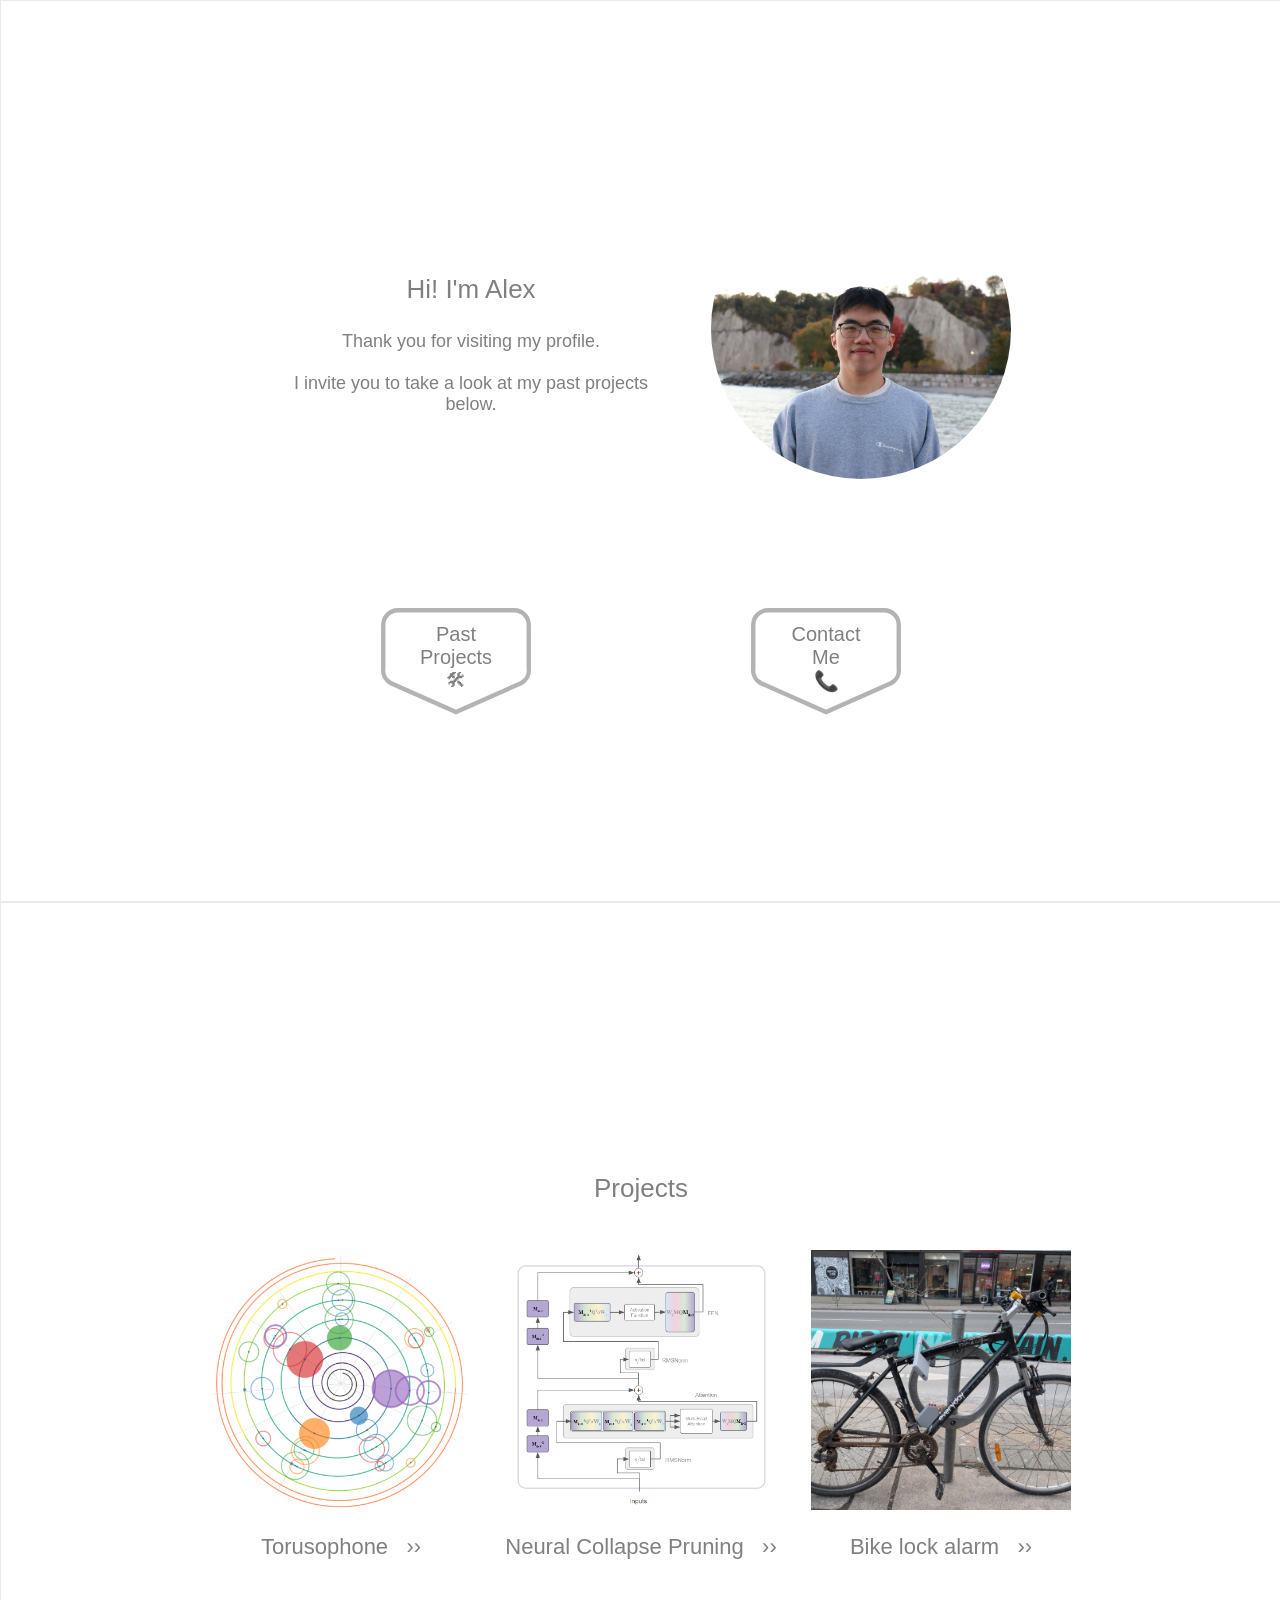
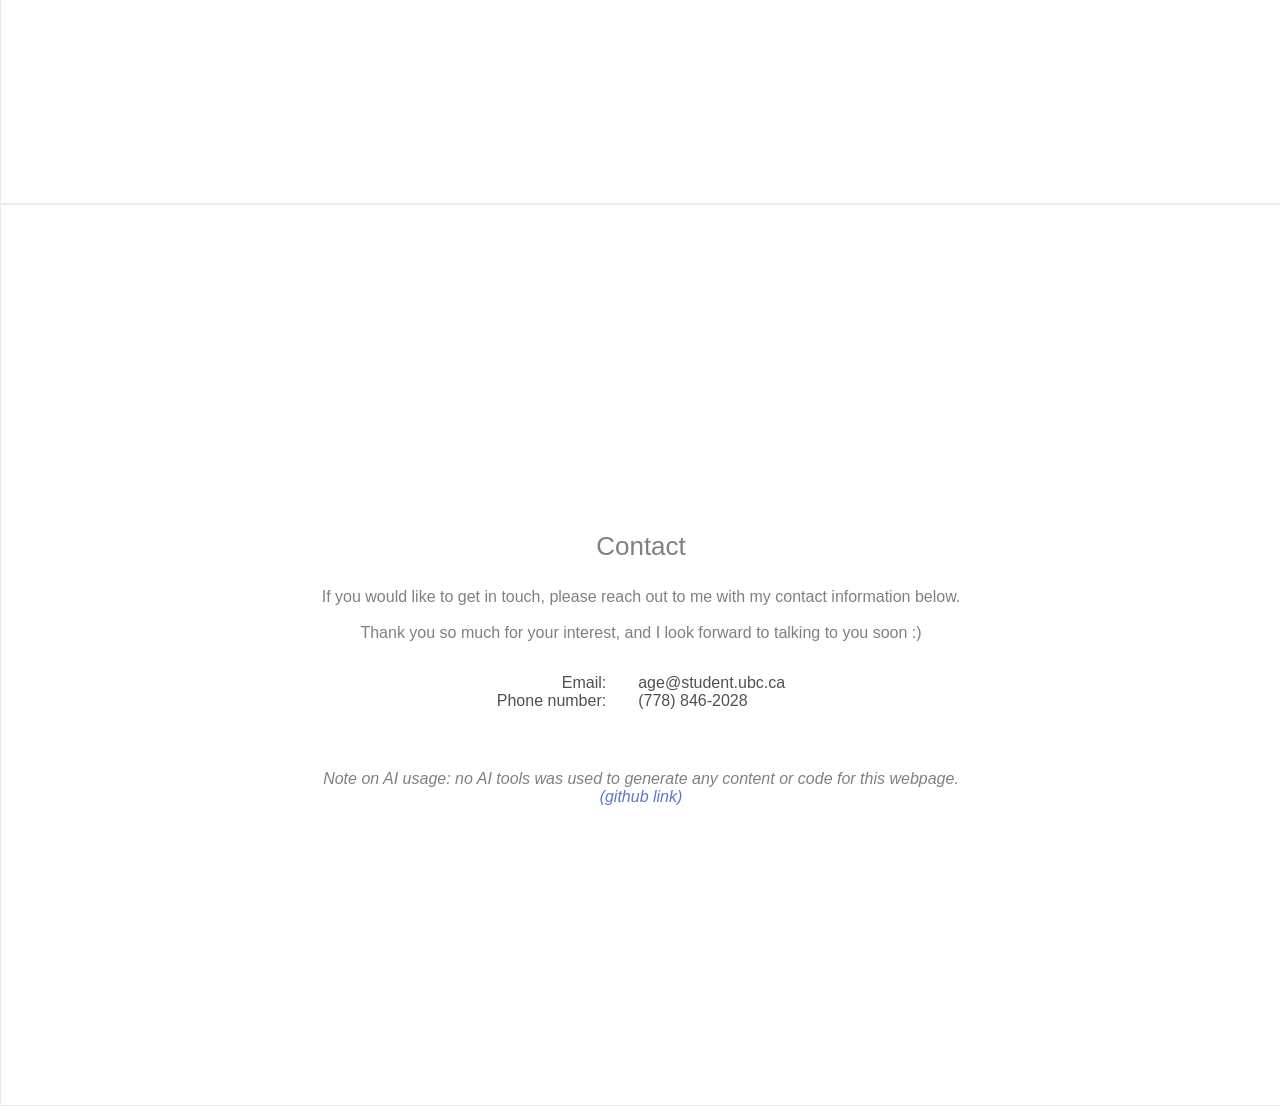
==== commit ab2569ac: "Fix file not found errors; disable jekyll to allow underscore-prefixed folders" ====
--- a/index.html
+++ b/index.html
@@ -34,7 +34,7 @@
               </div>
             </div>
             <div id="profile_pic" >
-              <img src="static/profile_pic_3.jpg">
+              <img src="static/profile_pic_3.JPG">
             </div>
           </div>
 
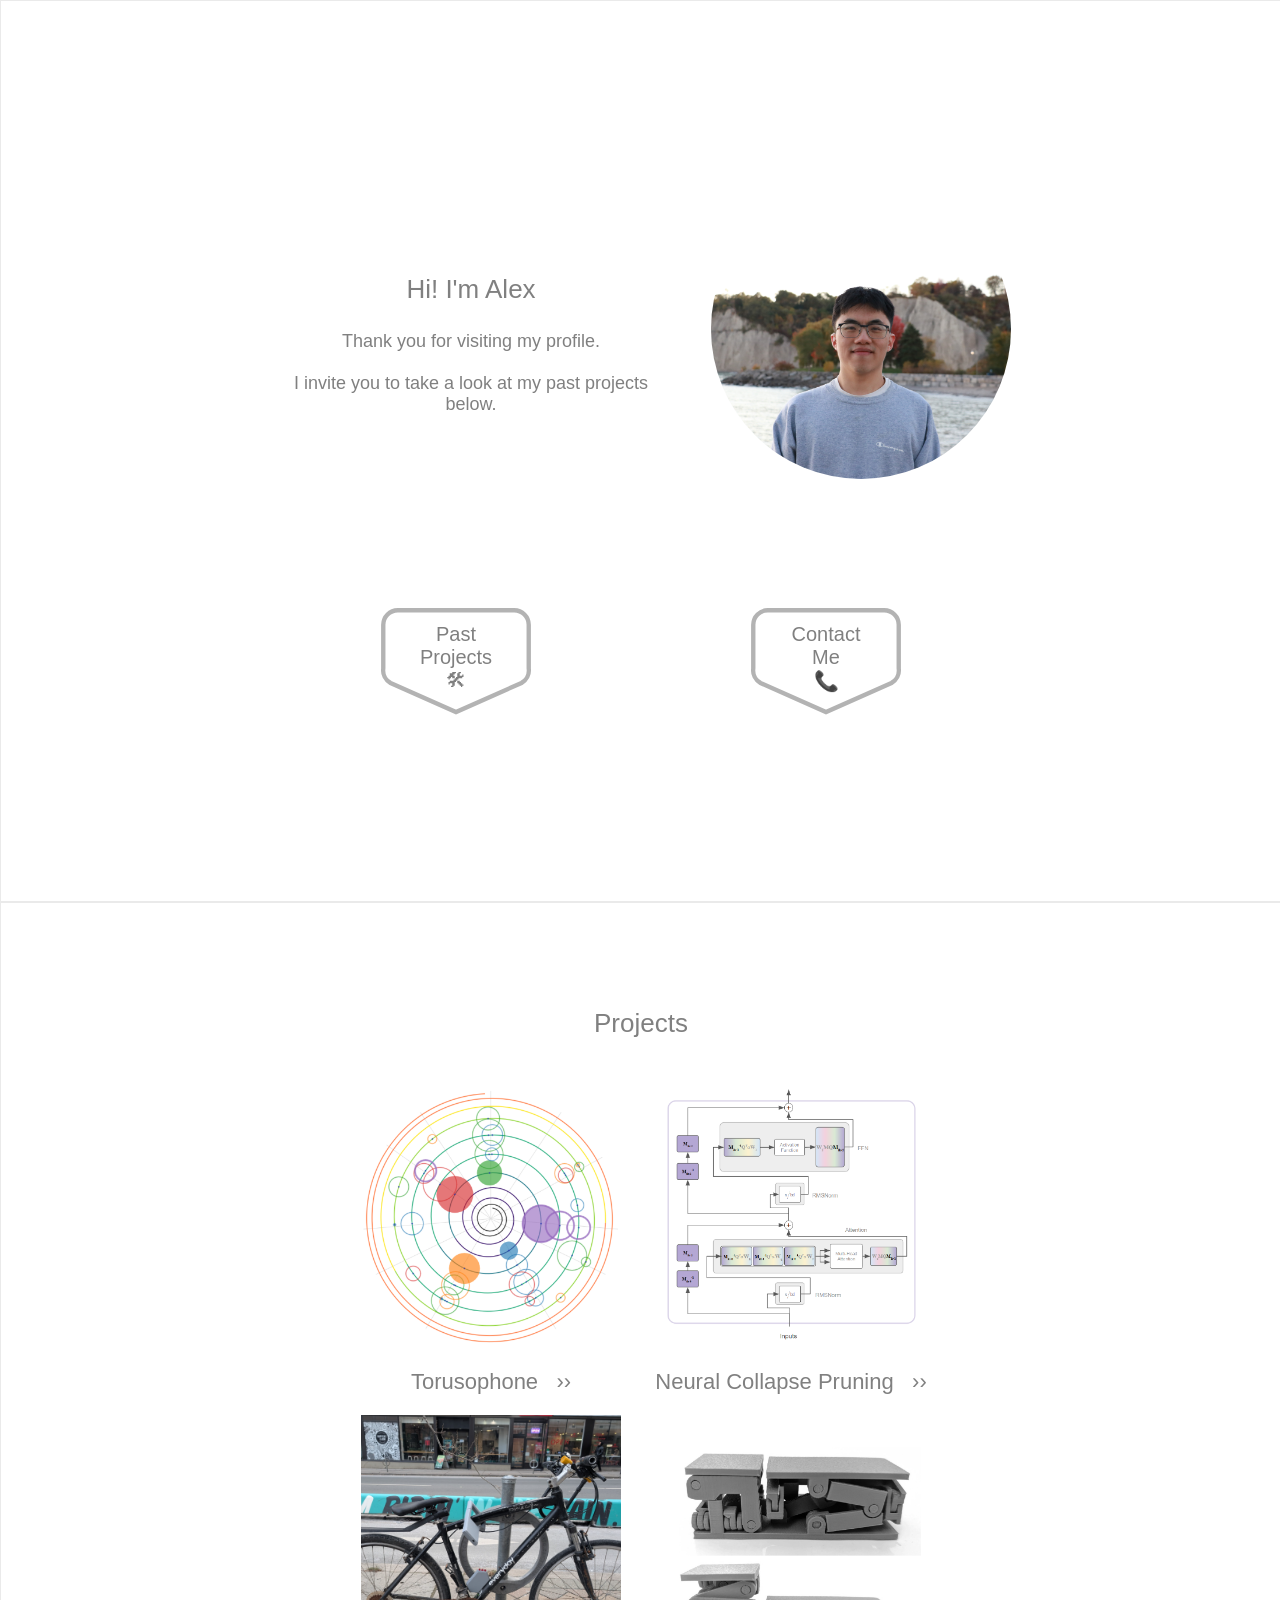
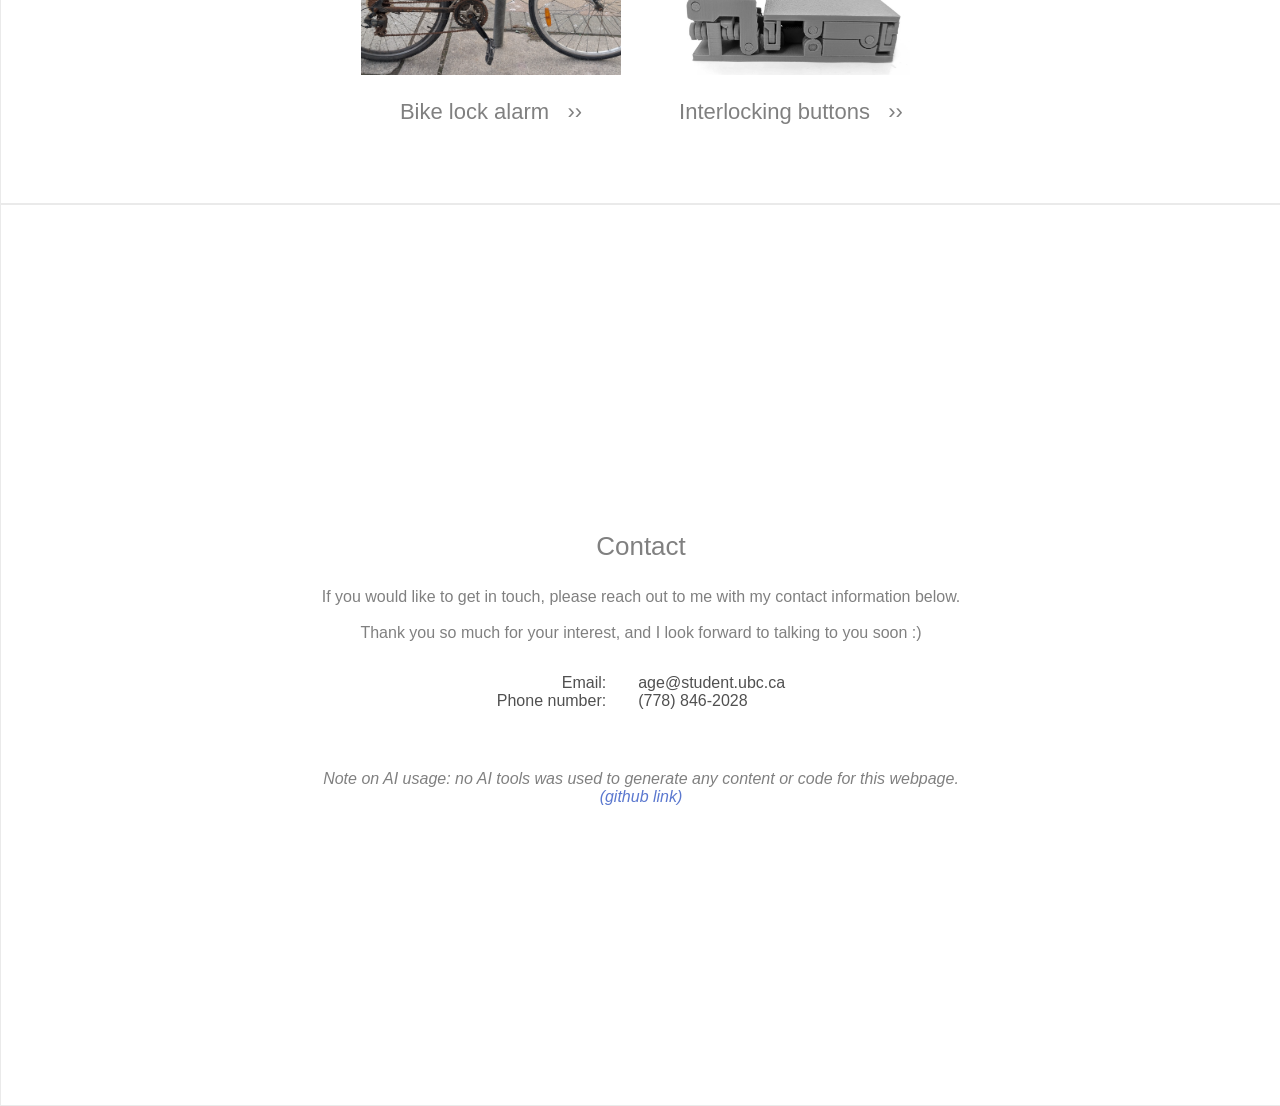
==== commit f7e586b6: "Add interlocking buttons" ====
--- a/index.html
+++ b/index.html
@@ -77,10 +77,18 @@
                   Neural Collapse Pruning &nbsp; <span class="project_ticks">&#8250;&#8250;</span>
                 </div>
               </a>
+            </div>
+            <div id="project_row">
               <a href="projects/bike-alarm.html" id="project_3_display" class="project_display">
                 <img src="static/bike-alarm-pic-square.png" >
                 <div class="project_label">
                   Bike lock alarm &nbsp; <span class="project_ticks">&#8250;&#8250;</span>
+                </div>
+              </a>
+              <a href="projects/interlocking-buttons/interlocking-buttons.html" id="project_4_display" class="project_display">
+                <img src="static/interlocking-buttons-square.png">
+                <div class="project_label">
+                  Interlocking buttons &nbsp; <span class="project_ticks">&#8250;&#8250;</span>
                 </div>
               </a>
             </div>
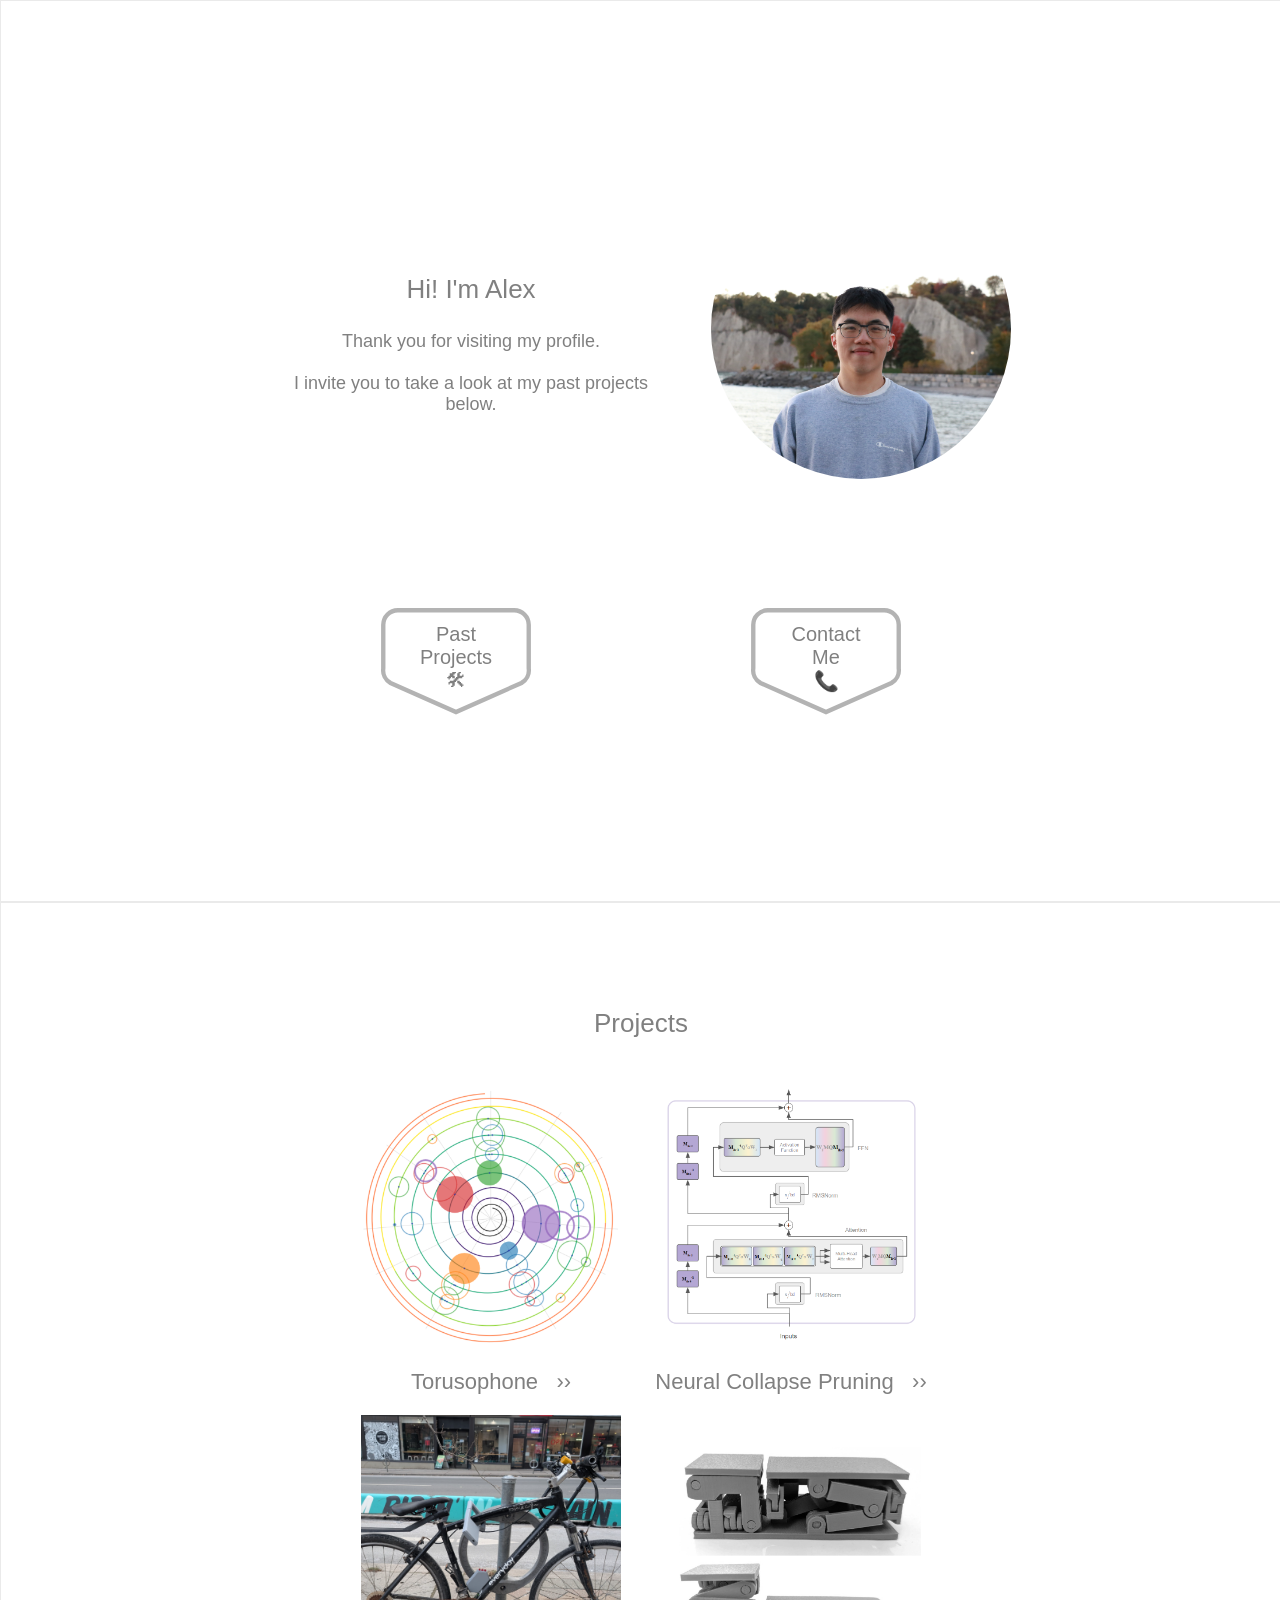
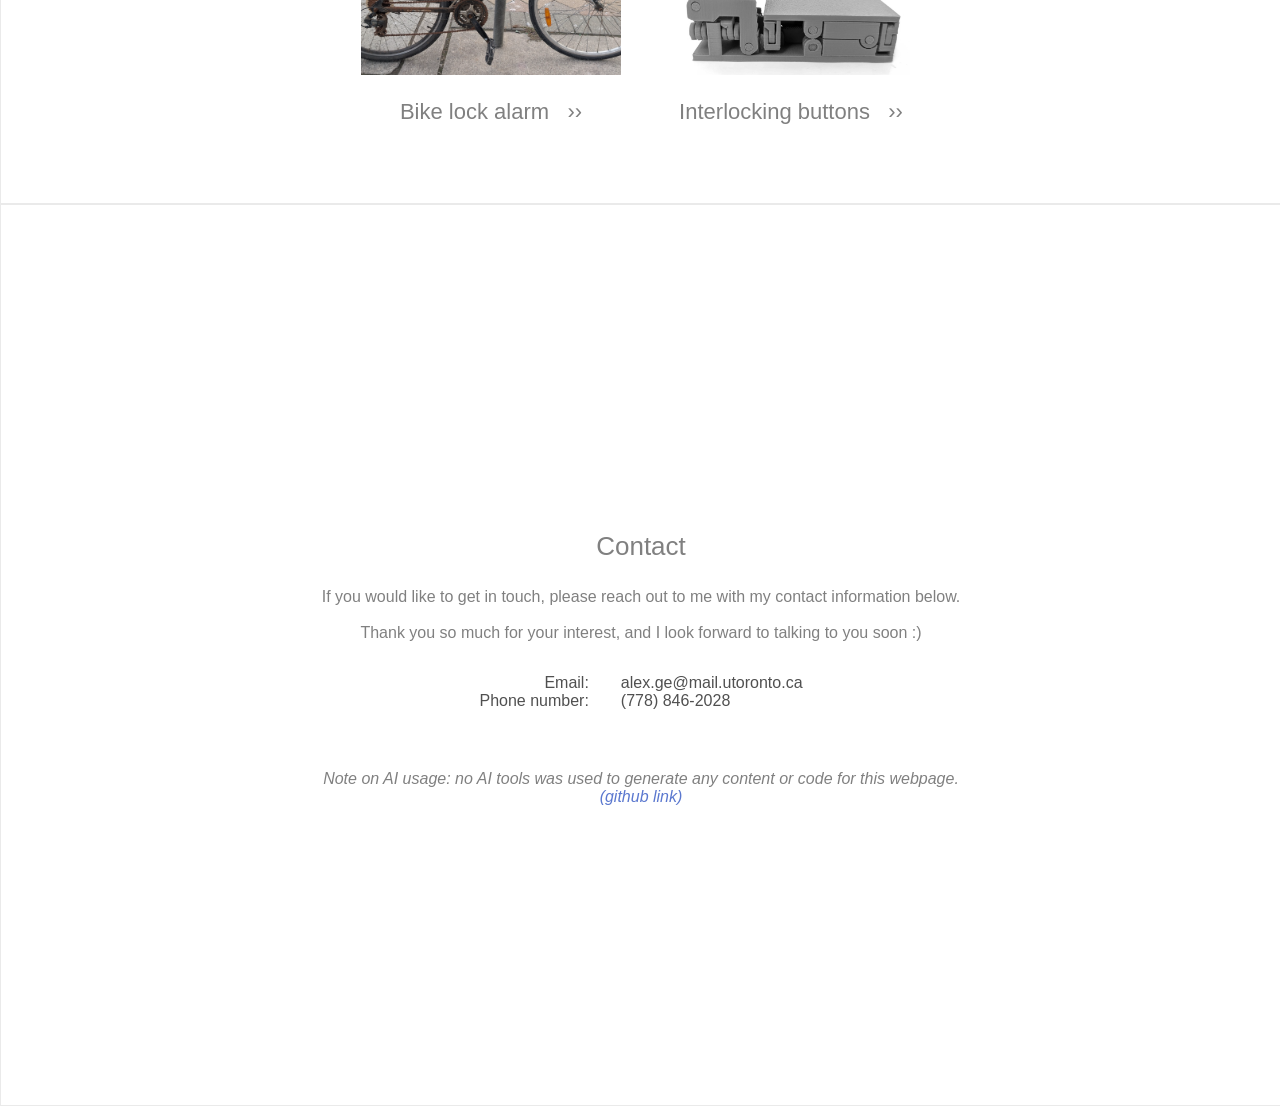
==== commit 0f6acfe6: "Update email to utoronto email" ====
--- a/index.html
+++ b/index.html
@@ -134,7 +134,7 @@
             <div class="contact_holder">
               <span class="contact_label">Email: </span>
               <span class="spacer"></span>
-              <span class="contact_data"> age@student.ubc.ca </span>
+              <span class="contact_data"> alex.ge@mail.utoronto.ca </span>
             </div>
             <div class="contact_holder">
               <span class="contact_label">Phone number: </span>
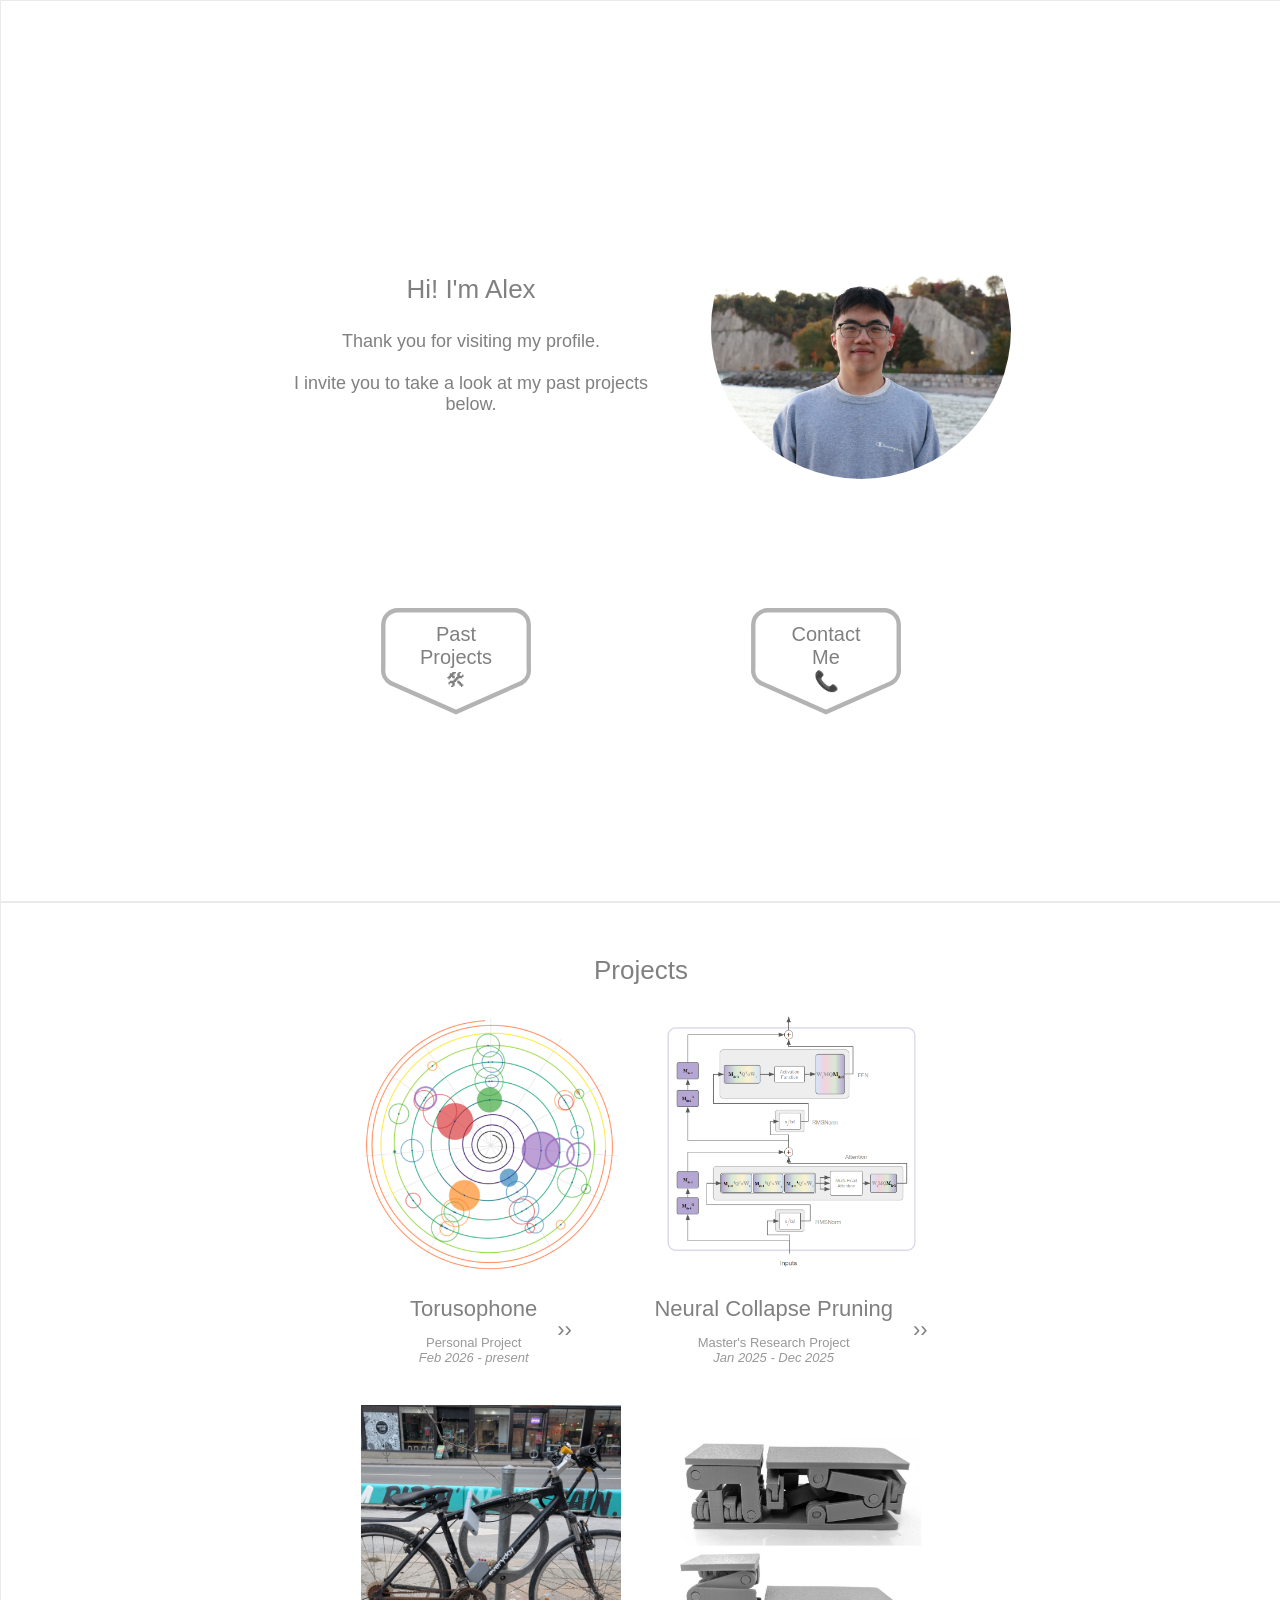
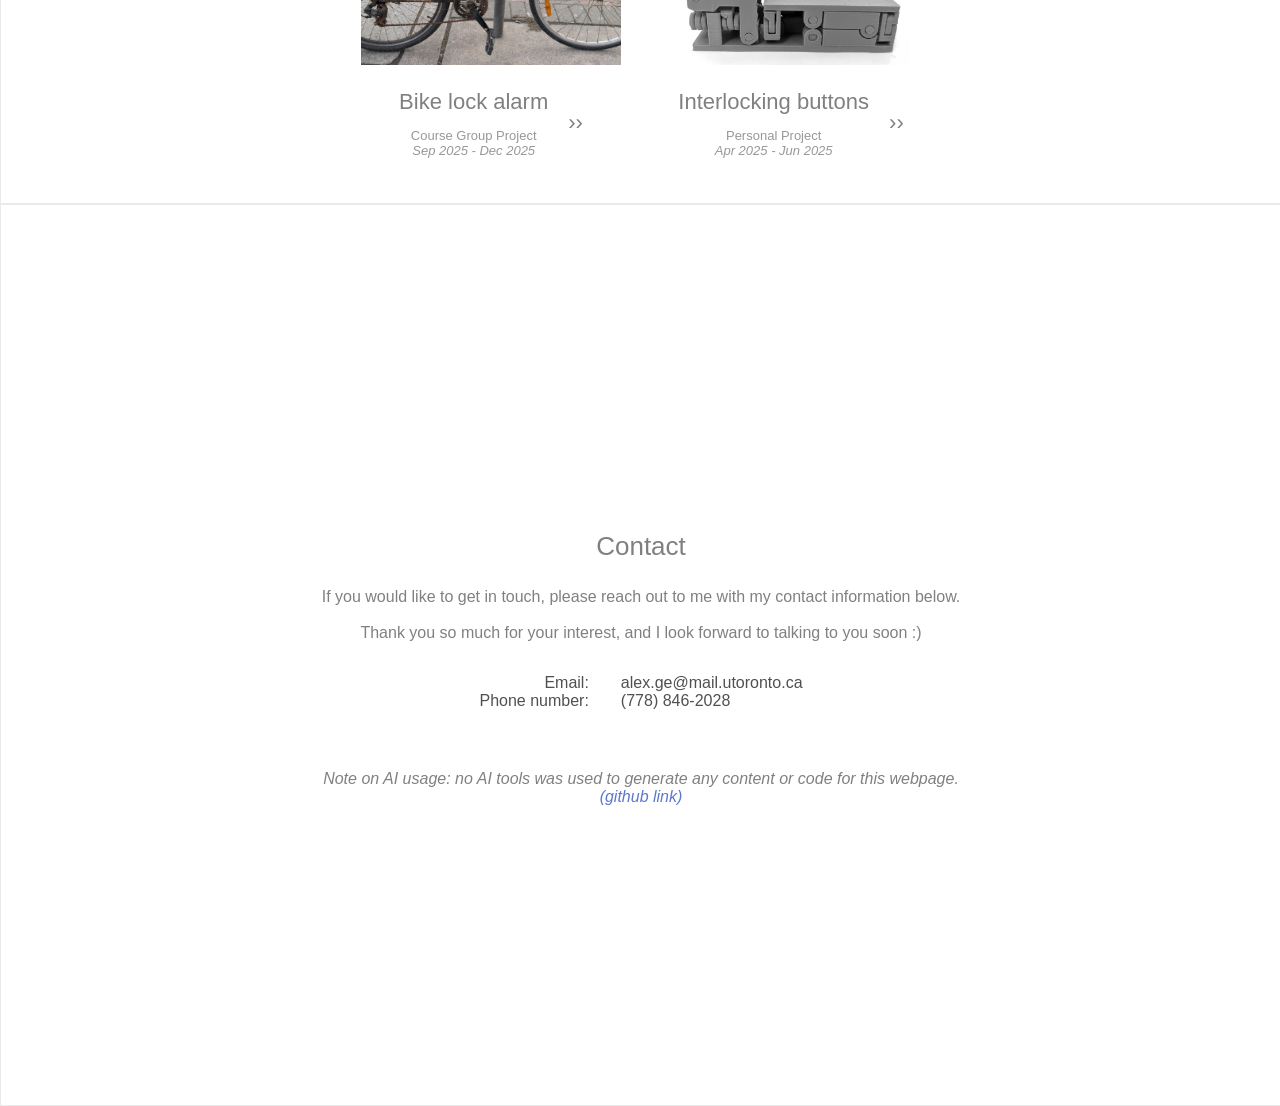
==== commit 15a52199: "Add project date and project type to projects menu" ====
--- a/index.html
+++ b/index.html
@@ -64,32 +64,61 @@
         <div id="projects">
           <div id="project_display">
             <h3> Projects </h3>
-            <div id="project_row">
+            <div class="project_row first_row">
               <a href="projects/torusophone/torusophone.html" id="project_1_display" class="project_display">
                 <img src="static/torusophone-pic.png">
-                <div class="project_label">
+                <div class="project_label_group">
+                  <div class="project_label">
+                    <div class="project_name">Torusophone</div>
+                    <div class="project_desc">Personal Project</div>
+                    <div class="project_date"><i>Feb 2026 - present</i></div>
+                  </div> 
+                  <span class="project_ticks">&#8250;&#8250;</span>
+                </div>
+                <!-- <div class="project_label">
                   Torusophone &nbsp; <span class="project_ticks">&#8250;&#8250;</span>
-                </div>
+                </div> -->
               </a>
               <a href="projects/nc-pruning/nc-pruning.html" id="project_2_display" class="project_display">
                 <img src="static/nc-pruning-pic-square.png">
-                <div class="project_label">
-                  Neural Collapse Pruning &nbsp; <span class="project_ticks">&#8250;&#8250;</span>
+                <div class="project_label_group">
+                  <div class="project_label">
+                    <div class="project_name">Neural Collapse Pruning</div>
+                    <div class="project_desc">Master's Research Project</div>
+                    <div class="project_date"><i>Jan 2025 - Dec 2025</i></div>
+                  </div> 
+                  <span class="project_ticks">&#8250;&#8250;</span>
                 </div>
               </a>
             </div>
-            <div id="project_row">
+            <div class="project_row">
               <a href="projects/bike-alarm.html" id="project_3_display" class="project_display">
                 <img src="static/bike-alarm-pic-square.png" >
-                <div class="project_label">
+                <div class="project_label_group">
+                  <div class="project_label">
+                    <div class="project_name">Bike lock alarm</div>
+                    <div class="project_desc">Course Group Project</div>
+                    <div class="project_date"><i>Sep 2025 - Dec 2025</i></div>
+                  </div> 
+                  <span class="project_ticks">&#8250;&#8250;</span>
+                </div>
+                <!-- <div class="project_label">
                   Bike lock alarm &nbsp; <span class="project_ticks">&#8250;&#8250;</span>
-                </div>
+                </div> -->
               </a>
               <a href="projects/interlocking-buttons/interlocking-buttons.html" id="project_4_display" class="project_display">
                 <img src="static/interlocking-buttons-square.png">
-                <div class="project_label">
+                <div class="project_label_group">
+                  <div class="project_label">
+                    <div class="project_name">Interlocking buttons</div>
+                    <div class="project_desc">Personal Project</div>
+                    <div class="project_date"><i>Apr 2025 - Jun 2025</i></div>
+                  </div> 
+                  <span class="project_ticks">&#8250;&#8250;</span>
+                </div>
+                <!-- <div class="project_label">
                   Interlocking buttons &nbsp; <span class="project_ticks">&#8250;&#8250;</span>
-                </div>
+                </div> -->
               </a>
             </div>
             <!-- <div id="project_row">
--- a/styles.css
+++ b/styles.css
@@ -323,16 +323,16 @@
 
 /* PROJECTS */
 
-#project_row {
+.project_row {
   display:table;
 }
-#project_row > .project_display {
+.project_row > .project_display {
   display: table-cell;
   cursor: pointer;
 }
-#project_display {
+/* .project_display {
   transition: height 0.2s, opacity 0.2s linear;
-}
+} */
 .project_display > img {
   cursor: pointer;
 
@@ -341,17 +341,42 @@
   text-align: center;
   box-sizing: border-box;
 }
-.project_display > .project_label {
+.project_row.first_row > .project_display > img {
+  padding-top: 0px;
+}
+.project_row {
+  margin-bottom: 20px;
+}
+.project_display > .project_label_group {
   font-size: 22px;
   font-family: sans-serif;
   color:gray;
 
   text-align: center;
-}
-#project_row > .project_display:hover .project_ticks {
+  display: flex;
+  justify-content: center;
+  align-items: center;
+}
+.project_display > .project_label_group > .project_label {
+  display: flex;
+  flex-direction: column;
+}
+.project_display > .project_label_group > .project_label > .project_desc {
+  font-size: 13px;
+  margin-top: 13px;
+  color:rgb(152, 152, 152);
+}
+.project_display > .project_label_group > .project_label > .project_date {
+  font-size: 13px;
+  color:rgb(152, 152, 152);
+}
+.project_row > .project_display .project_ticks {
+  padding-left: 20px;
+}
+.project_row > .project_display:hover .project_ticks {
   color: #3A85FF;
   font-weight: bold;
-  padding-left: 10px;
+  padding-left: 30px;
 
   transition: padding 0.1s linear
 }
